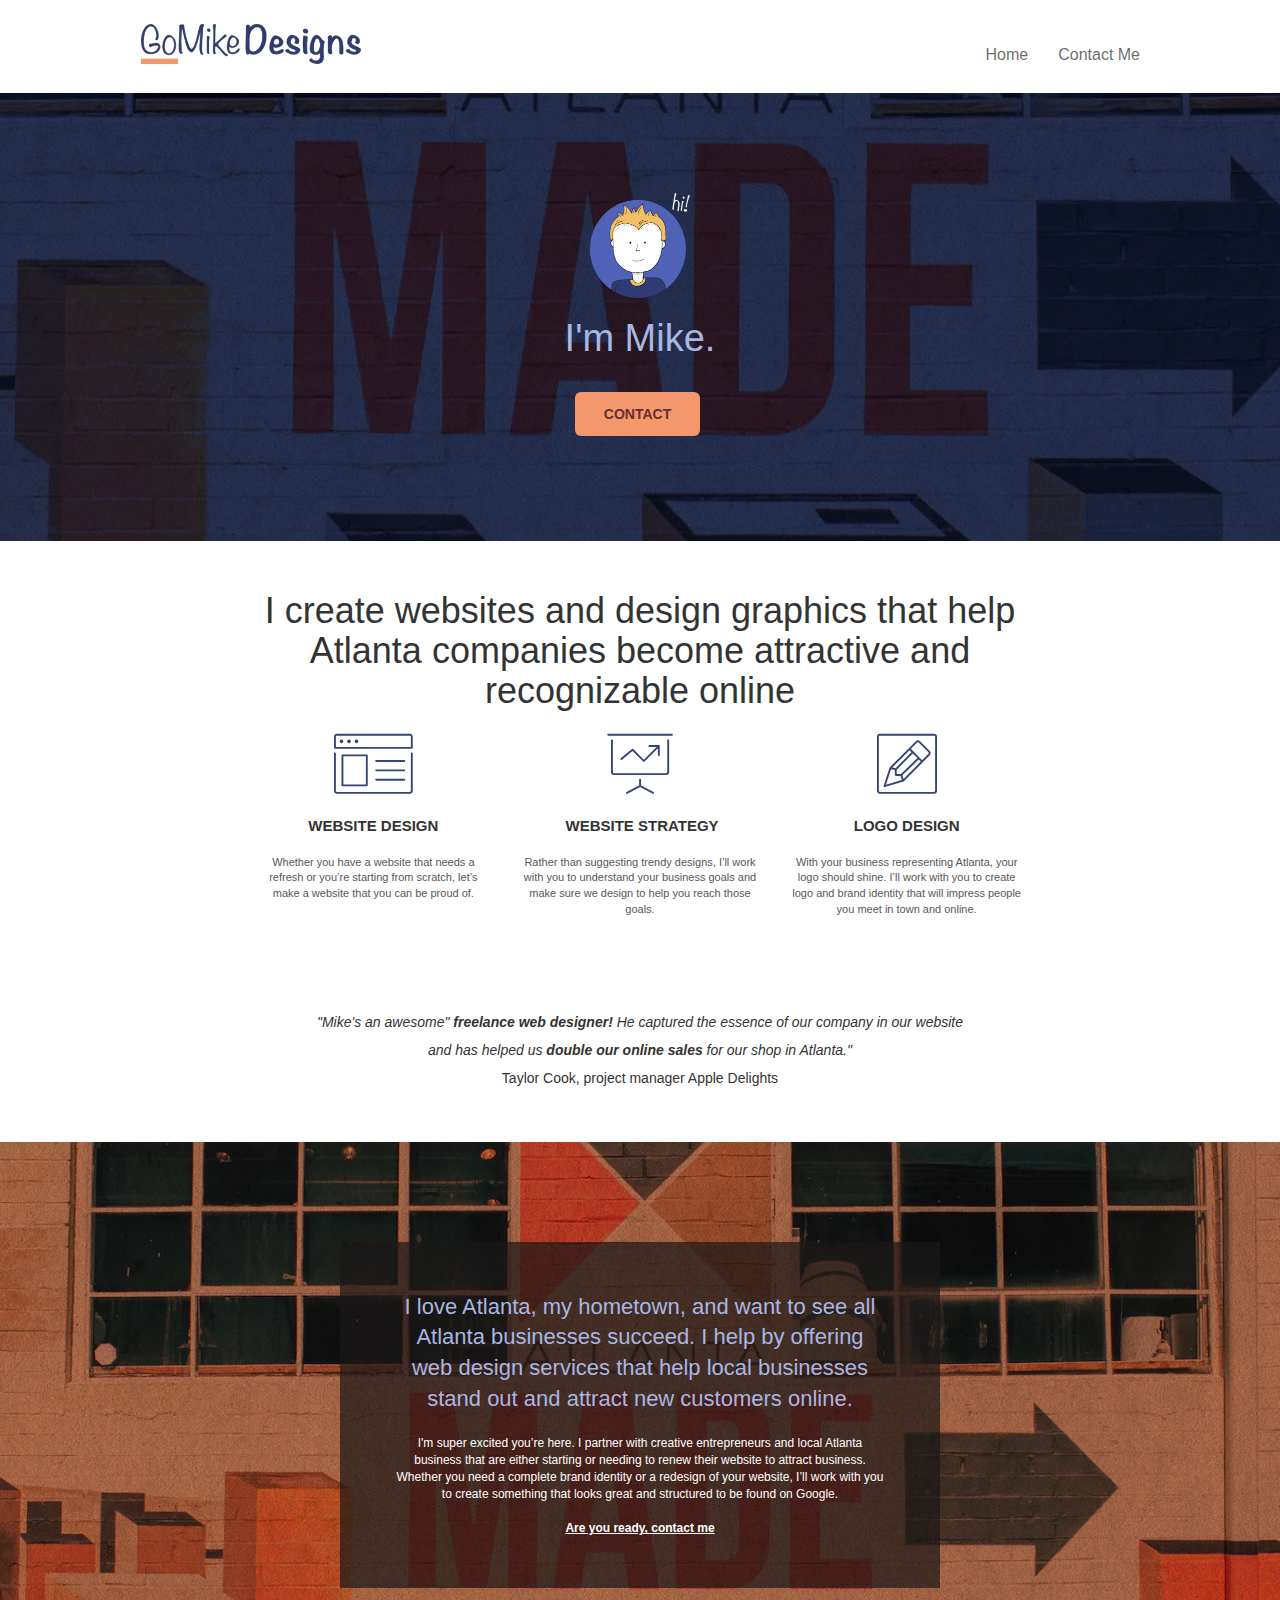
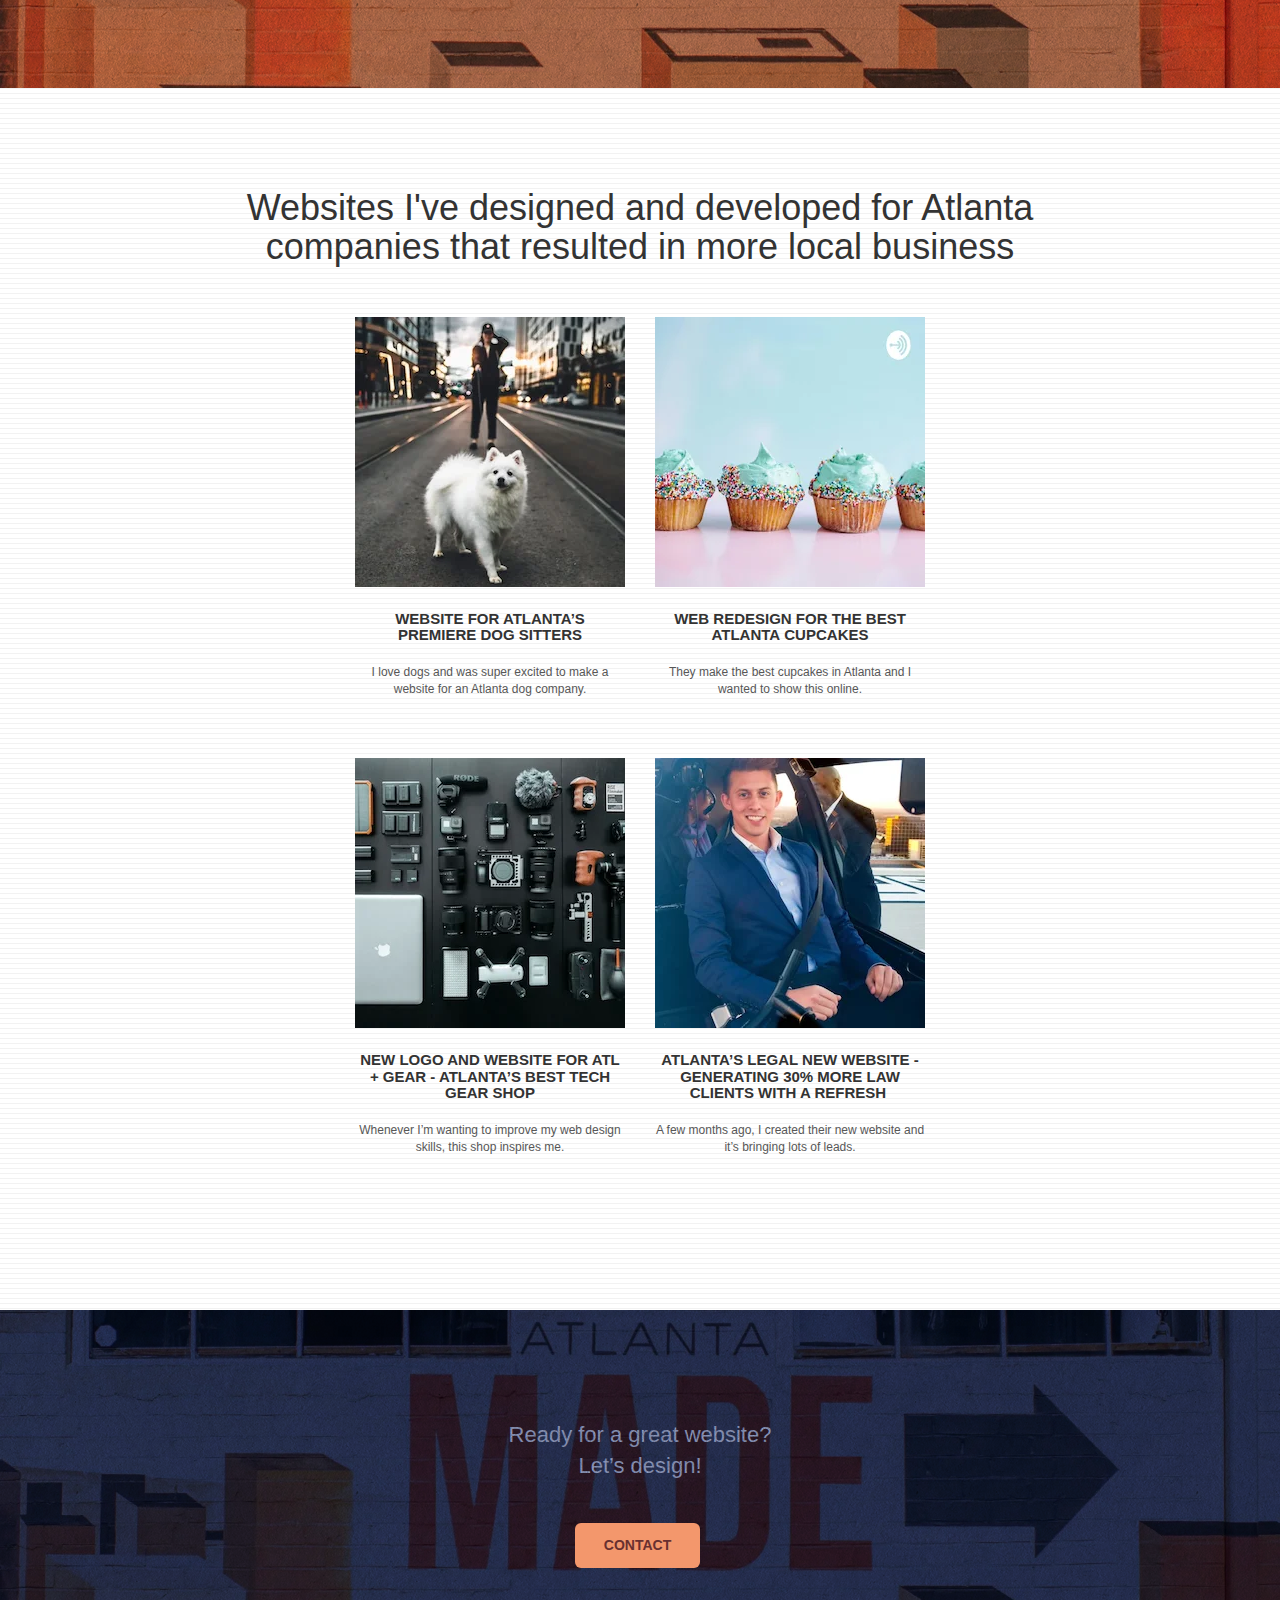
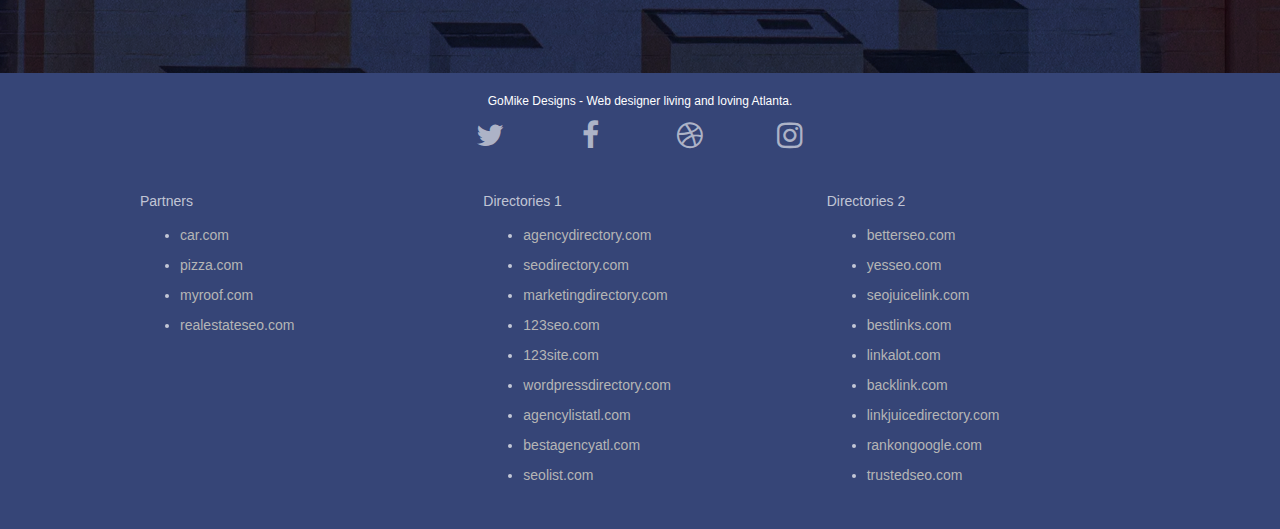
==== index.html @ 2bfaac92 "image" ====
<!doctype html>
<html lang="en">
<head>
    <meta charset="utf-8">
    <meta name="keywords" content="seo, google, website, internet, web design, design agency, design agency, design agency, design agency, design agency, design agency, logo design atlanta">
    <meta name="description" content="I'm Mike and your should hire me to build your website">
    <meta name="viewport" content="width=device-width, initial-scale=1.0, viewport-fit=cover">
    <link rel="shortcut icon" type="image/png" href="favicon.jpg">
    
	<link rel="stylesheet" type="text/css" href="./css/bootstrap.min.css">
	<link rel="preload" href="./css/font-awesome.min.css" as="style" onload="this.onload=null;this.rel='stylesheet'">
	<noscript><link rel="stylesheet" href="./css/font-awesome.min.css"></noscript>
	<link rel="stylesheet" type="text/css" href="style.min.css">
	<link rel="stylesheet" type="text/css" href="./css/et-line.css">
	<link rel="preload" href="./css/et-line.css" as="style" onload="this.onload=null;this.rel='stylesheet'">
	<noscript><link rel="stylesheet" href="./css/et-line.css"></noscript>

	<script defer src="./js/jquery-3.6.0.min.js"></script>
	<script defer src="./js/bootstrap.min.js"></script>
	<script defer src="./js/blocs.min.js"></script>
	<script defer src="./js/jquery.touchSwipe.min.js"></script>
	<script defer src="./js/gmaps.min.js"></script>
    <title>Go Mike Designs</title>    
<!-- Analytics -->
 
<!-- Analytics END -->
    
</head>
<body>
<!-- Main container -->
<div class="page-container">
    
<!-- bloc-0 -->
<div class="bloc bgc-white l-bloc " id="bloc-0">
	<div class="container bloc-sm">
		<nav class="navbar row">
			<div class="navbar-header">
				<div class="keywords" style="color:#757575;font-size:0px;">web agency atlanta, web strategy, web design, logo, website, web, internet, logo design</div>
					<a class="navbar-brand" href="index.html"><img src="img/atlanta_web_design_logo.webp" alt="logo, seo, google, website, internet, web design, design agency" width="220" height="40"/></a>
				<div class="keywords" style="color:#757575;font-size:0px;">web agency atlanta, web strategy, web design, logo, website, web, internet, logo design</div>

				<button id="nav-toggle" type="button" class="ui-navbar-toggle navbar-toggle" data-toggle="collapse" data-target=".navbar-1">
					<span class="sr-only">Toggle navigation</span><span class="icon-bar"></span><span class="icon-bar"></span><span class="icon-bar"></span>
				</button>
			</div>
			<div class="collapse navbar-collapse navbar-1 special-dropdown-nav">
				<ul class="site-navigation nav navbar-nav">
					<li>
						<a href="index.html">Home</a>
					</li>
					<li>
						<a href="contact_me.html">Contact Me</a>
					</li>
				</ul>
			</div>
		</nav>
	</div>
</div>
<!-- bloc-0 END -->

<!-- bloc-1-hero -->
<div class="bloc bgc-dark-slate-blue bg-atlanta-20made-20sign d-bloc bg-t-edge bloc-bg-texture texture-paper b-parallax" id="bloc-1-hero">
	<div class="container bloc-lg">
		<div class="row tight-width-whitespace portfolio_mike">
			<div class="col-sm-12">
				<img src="img/atlanta_web_designer_mike.webp" class="center-block" alt="atlanta web designer mike,seo, google, website, internet, web design, design agency" width="100" height="105"/>
				<h1 class="text-center hero-bloc-text tc-white ">
					I'm Mike.
				</h1>
				<div class="text-center">
					<a href="contact_me.html" class="btn btn-lg btn-clean btn-rd cta-hero btn-atomic-tangerine" id="cta-hero">Contact</a>
				</div>
			</div>
		</div>
	</div>
</div>
<!-- bloc-1-hero END -->

<!-- bloc-2-services -->
<div class="bloc bgc-white l-bloc" id="bloc-2-services">
	<div class="container bloc-md">
		<div class="row">
			<div class="col-sm-12 text-center">
				<h1 class="med-width-whitespace">
					I create websites and design graphics that help Atlanta companies become attractive and recognizable online
				</h1>
				<!--<img alt="web agency, web design, logo design, atlanta agency, mike" src="img/title.webp" class="images_size"/>
				-->
				</div>
		</div>
		<div class="row voffset-lg med-width-whitespace">
			<div class="col-sm-4">
				<div class="text-center">
					<span class="et-icon-browser sm-shadow icon-dark-slate-blue icons icon-lg"></span>
				</div>
				<h1 class="mg-md text-center service-header">
					Website Design
				</h1>
				<p class="text-center webcolor">
					Whether you have a website that needs a refresh or you&rsquo;re starting from scratch, let&rsquo;s make a website that you can be proud of.
				</p>
			</div>
			<div class="col-sm-4">
				<div class="text-center">
					<span class="et-icon-presentation sm-shadow icon-dark-slate-blue icons icon-lg"></span>
				</div>
				<h1 class="mg-md text-center service-header">
					&nbsp;Website Strategy
				</h1>
				<p class="text-center webcolor">
					Rather than suggesting trendy designs, I&rsquo;ll work with you to understand your business goals and make sure we design to help you reach those goals.<br>
				</p>
			</div>
			<div class="col-sm-4">
				<div class="text-center">
					<span class="et-icon-edit sm-shadow icon-dark-slate-blue icons icon-lg"></span>
				</div>
				<h1 class="mg-md text-center service-header">
					Logo Design
				</h1>
				<p class="text-center webcolor">
					With your business representing Atlanta, your logo should shine. I&rsquo;ll work with you to create logo and brand identity that will impress people you meet in town and online.
				</p>
			</div>
		</div>
		<div class="row voffset-lg voffset">
			<div class="col-xs-12 col-md-8 col-md-offset-2 text-center">
				<h1 class="med-width-whitespace customer_quote">
					<i> "Mike's an awesome" <b>freelance web designer! </b> 
					He captured the essence of our company in our website and has helped us 
					<b>double our online sales</b>
					for our shop in Atlanta." <br></i>
					Taylor Cook, project manager Apple Delights
				</h1>
				<!--<img alt="web agency, web design, logo design " src="img/quote.webp" class="quote_size"/>
				-->
			</div>
		</div>
	</div>
</div>
<!-- bloc-2-services END -->

<!-- bloc-3-what-i-do -->
<div class="bloc tc-white bgc-atomic-tangerine bloc-bg-texture texture-paper b-parallax bg-atlanta-20made-20sign-20orange d-bloc" id="bloc-3-what-i-do">
	<div class="container bloc-lg">
		<div class="row tight-width-whitespace black-background">
			<div class="col-sm-12">
				<h2 class="mg-md text-center tc-white">
					I love Atlanta, my hometown, and want to see all Atlanta businesses succeed. I help by offering web design services that help local businesses stand out and attract new customers online.<br>
				</h2>
				<p class="text-center white">
					I'm super excited you&rsquo;re here. I partner with creative entrepreneurs and local Atlanta business that are either starting or needing to renew their website to attract business. Whether you need a complete brand identity or a redesign of your website, I&rsquo;ll work with you to create something that looks great and structured to be found on Google.<br><br><a class="ltc-white bold-link" href="contact_me.html">Are you ready, contact me</a><br>
				</p>
			</div>
		</div>
	</div>
</div>
<!-- bloc-3-what-i-do END -->

<!-- bloc-4-portfolio -->
<div class="bloc bgc-white bg-lines-h2-bg bg-repeat l-bloc" id="bloc-4-portfolio">
	<div class="container bloc-lg">
		<div class="row">
			<div class="col-sm-12 text-center">
				<h3 class="med-width-whitespace portfolio">
					Websites I've designed and developed for Atlanta companies that resulted in more local business 
				</h3>
				<!--<img alt="web agency, web design, logo design " src="img/title2.webp" class="images_size"/>
				-->
			</div>
		</div>
		<div class="row tight-width-whitespace portfolio-row">
			<div class="col-sm-6">
				<a href="#" data-lightbox="img/11.webp" type="image/webp" data-gallery-id="gallery-1" data-caption="Website for Atlanta's Premiere dog salon" data-frame="snapshot-lb"><img src="img/11.webp" class="img-responsive portfolio-thumb images_size" alt="seo, google, website, internet, web design, design agency website for dog salon" width="270" height="270" /></a>
				<h3 class="mg-md text-center">
					Website for Atlanta&rsquo;s premiere Dog Sitters
				</h3>
				<p class="text-center webcolor">
					I love dogs and was super excited to make a website for an Atlanta dog company.
				</p>
			</div>
			<div class="col-sm-6">
				<a href="#" data-lightbox="img/2.webp" type="image/webp" data-gallery-id="gallery-1" data-caption="web redesign for the best cupcakes in Atlanta" data-frame="snapshot-lb"><img src="img/2.webp" class="img-responsive portfolio-thumb images_size" alt="seo, google, website, internet, web design, design agency website for best cupcakes in atlanta" width="270" height="270"/></a>
				<h3 class="mg-md text-center">
					Web redesign for the best Atlanta&nbsp;cupcakes
				</h3>
				<p class="text-center webcolor">
					They make the best cupcakes in Atlanta and I wanted to show this online.
				</p>
			</div>
		</div>
		<div class="row tight-width-whitespace portfolio-row">
			<div class="col-sm-6">
				<a href="#" data-lightbox="img/3.webp" type="image/webp" data-gallery-id="gallery-1" data-caption="New logo and website for Atlanta's best tech gear shop" data-frame="snapshot-lb"><img src="img/3.webp" class="img-responsive portfolio-thumb images_size" alt="3.webp" width="270" height="270" /></a>
				<h3 class="mg-md text-center">
					New logo and website for Atl + Gear - Atlanta&rsquo;s best tech gear shop
				</h3>
				<p class="text-center webcolor">
					Whenever I&rsquo;m wanting to improve my web design skills, this shop inspires me.
				</p>
			</div>
			<div class="col-sm-6">
				<a href="#" data-lightbox="img/4.webp" type="image/webp" data-gallery-id="gallery-1" data-caption="Atlanta's legal website generates 30% more clients after web redesign" data-frame="snapshot-lb"><img src="img/4.webp" class="img-responsive portfolio-thumb images_size" alt="seo, google, website, internet, web design, Atlanta's legal website generates 30% more clients after web redesign" width="270" height="270" /></a>
				<h3 class="mg-md text-center">
					Atlanta&rsquo;s legal new website - Generating 30% more law clients with a refresh&nbsp;
				</h3>
				<p class="text-center webcolor">
					A few months ago, I created their new website and it&rsquo;s bringing lots of leads.
				</p>
			</div>
		</div>
	</div>
</div>
<!-- bloc-4-portfolio END -->

<!-- bloc-5-cta -->
<div class="bloc bgc-dark-slate-blue bg-atlanta-20made-20sign d-bloc bloc-bg-texture texture-paper" id="bloc-5-cta">
	<div class="container bloc-lg">
		<div class="row">
			<h2 class="mg-md text-center tc-white">
				Ready for a great website? <br>Let&rsquo;s design!
			</h2>
			<div class="col-sm-12 text-center">
				<a href="contact_me.html" class="btn btn-atomic-tangerine btn-clean btn-rd btn-lg cta-hero">Contact</a>
			</div>
		</div>
	</div>
</div>
<!-- bloc-5-cta END -->

<!-- Footer - bloc-8 -->
<div class="bloc bgc-dark-slate-blue d-bloc" id="bloc-8">
	<div class="container bloc-sm">
		<div class="row">
			<div class="col-sm-12">
				<p class="text-center white">
					GoMike Designs - Web designer living and loving Atlanta.<br>
				</p>
				<div class="row row-no-gutters social">
					<div class="col-sm-3">
						<div class="text-center">
							<a class="social" href="index.html" aria-label="Twitter"><span class="fa fa-twitter icon-md"></span></a>
						</div>
					</div>
					<div class="col-sm-3">
						<div class="text-center">
							<a class="social" href="index.html" aria-label="Facebook"><span class="fa fa-facebook icon-md"></span></a>
						</div>
					</div>
					<div class="col-sm-3">
						<div class="text-center">
							<a class="social" href="index.html" aria-label="Dribbble"><span class="fa fa-dribbble icon-md"></span></a>
						</div>
					</div>
					<div class="col-sm-3">
						<div class="text-center">
							<a class="social" href="index.html" aria-label="Instagram"><span class="fa fa-instagram icon-md"></span></a>
						</div>
					</div>

					<div class="keywords" style="color:#364577;">web agency atlanta, web strategy, web design, logo, website, web, internet, logo design</div>

				</div>
					<div class="row">
					<div class="col-sm-4">
						Partners
							<ul>
								<li><a href="car.com">car.com</a></li>
								<li><a href="pizza.com">pizza.com</a></li>
								<li><a href="myroof.com">myroof.com</a></li>
								<li><a href="realestateseo.com">realestateseo.com</a></li>
							</ul>		
					</div>
					<div class="col-sm-4">
						Directories 1
						<ul>
							<li><a href="agencydirectory.com">agencydirectory.com</a></li>
							<li><a href="seodirectory.com">seodirectory.com</a></li>
							<li><a href="marketingdirectory.com">marketingdirectory.com</a></li>
							<li><a href="123seo.com">123seo.com</a></li>
							<li><a href="123site.com">123site.com</a></li>
							<li><a href="wordpressdirectory.com">wordpressdirectory.com</a></li>
							<li><a href="agencylistatl.com">agencylistatl.com</a></li>
							<li><a href="bestagencyatl.com">bestagencyatl.com</a></li>
							<li><a href="seolist.com">seolist.com</a></li>
						</ul>
					</div>
					<div class="col-sm-4">
						Directories 2
						<ul>
							<li><a href="betterseo.com">betterseo.com</a></li>
							<li><a href="yesseo.com">yesseo.com</a></li>
							<li><a href="seojuicelink.com">seojuicelink.com</a></li>
							<li><a href="bestlinks.com">bestlinks.com</a></li>
							<li><a href="linkalot.com">linkalot.com</a></li>
							<li><a href="backlink.com">backlink.com</a></li>
							<li><a href="linkjuicedirectory.com">linkjuicedirectory.com</a></li>
							<li><a href="rankongoogle.com">rankongoogle.com</a></li>
							<li><a href="trustedseo.com">trustedseo.com</a></li>
						</ul>
					</div>
				</div>
			</div>
		</div>
	</div>
</div>
<!-- Footer - bloc-8 END -->

</div>
<!-- Main container END -->
    

</body>
</html>
---- style.min.css ----
body{margin:0;padding:0;background:#fff;overflow-x:hidden;-webkit-font-smoothing:antialiased;-moz-osx-font-smoothing:grayscale}a,button{transition:all .3s ease-in-out;outline:0!important}a:hover{text-decoration:none;cursor:pointer}.bloc{width:100%;clear:both;background:50% 50% no-repeat;padding:0 50px;-webkit-background-size:cover;-moz-background-size:cover;-o-background-size:cover;background-size:cover;position:relative}.bloc .container{padding-left:0;padding-right:0}.bloc-lg{padding:100px 50px}.bloc-md{padding:50px}.bloc-sm{padding:20px 50px}.bg-b-edge,.bg-bl-edge,.bg-br-edge,.bg-center,.bg-l-edge,.bg-r-edge,.bg-repeat,.bg-t-edge,.bg-tl-edge,.bg-tr-edge{-webkit-background-size:auto!important;-moz-background-size:auto!important;-o-background-size:auto!important;background-size:auto!important}.bg-repeat{background:repeat}.bloc-bg-texture::before{content:"";background-size:2px 2px;position:absolute;top:0;bottom:0;left:0;right:0}.texture-paper::before{background:url(img/texture-paper.webp);background-size:280px 280px}.d-bloc{color:rgba(255,255,255,.7)}.d-bloc button:hover{color:rgba(255,255,255,.9)}.d-bloc .icon-round,.d-bloc .icon-rounded,.d-bloc .icon-semi-rounded-a,.d-bloc .icon-semi-rounded-b,.d-bloc .icon-square{border-color:rgba(255,255,255,.9)}.d-bloc .divider-h span{border-color:rgba(255,255,255,.2)}.d-bloc .a-btn,.d-bloc .navbar a,.d-bloc .navbar-brand,.d-bloc a .icon-lg,.d-bloc a .icon-md,.d-bloc a .icon-sm,.d-bloc a .icon-xl,.d-bloc h1 a,.d-bloc h2 a,.d-bloc h3 a,.d-bloc h4 a,.d-bloc h5 a,.d-bloc h6 a,.d-bloc p a{color:rgba(255,255,255,.6)}.d-bloc .a-btn:hover,.d-bloc .navbar a:hover,.d-bloc .navbar-brand:hover,.d-bloc a:hover .icon-lg,.d-bloc a:hover .icon-md,.d-bloc a:hover .icon-sm,.d-bloc a:hover .icon-xl,.d-bloc h1 a:hover,.d-bloc h2 a:hover,.d-bloc h3 a:hover,.d-bloc h4 a:hover,.d-bloc h5 a:hover,.d-bloc h6 a:hover,.d-bloc p a:hover{color:rgba(255,255,255,1)}.d-bloc .navbar-toggle .icon-bar{background:rgba(255,255,255,1)}.d-bloc .btn-wire,.d-bloc .btn-wire:hover{color:rgba(255,255,255,1);border-color:rgba(255,255,255,1)}.d-bloc .panel{color:rgba(0,0,0,.5)}.d-bloc .panel button:hover{color:rgba(0,0,0,.7)}.d-bloc .panel icon{border-color:rgba(0,0,0,.7)}.d-bloc .panel .divider-h span{border-color:rgba(0,0,0,.1)}.d-bloc .panel .a-btn{color:rgba(0,0,0,.6)}.d-bloc .panel .a-btn:hover{color:rgba(0,0,0,1)}.d-bloc .panel .btn-wire,.d-bloc .panel .btn-wire:hover{color:rgba(0,0,0,.7);border-color:rgba(0,0,0,.3)}.d-bloc .panel,.l-bloc{color:rgba(0,0,0,.5)}.d-bloc .panel button:hover,.l-bloc button:hover{color:rgba(0,0,0,.7)}.l-bloc .icon-round,.l-bloc .icon-rounded,.l-bloc .icon-semi-rounded-a,.l-bloc .icon-semi-rounded-b,.l-bloc .icon-square{border-color:rgba(0,0,0,.7)}.d-bloc .panel .divider-h span,.l-bloc .divider-h span{border-color:rgba(0,0,0,.1)}.d-bloc .panel .a-btn,.l-bloc .a-btn,.l-bloc .navbar a,.l-bloc .navbar-brand,.l-bloc a .icon-lg,.l-bloc a .icon-md,.l-bloc a .icon-sm,.l-bloc a .icon-xl,.l-bloc h1 a,.l-bloc h2 a,.l-bloc h3 a,.l-bloc h4 a,.l-bloc h5 a,.l-bloc h6 a,.l-bloc p a{color:rgba(0,0,0,.6)}.d-bloc .panel .a-btn:hover,.l-bloc .a-btn:hover,.l-bloc .navbar a:hover,.l-bloc .navbar-brand:hover,.l-bloc a:hover .icon-lg,.l-bloc a:hover .icon-md,.l-bloc a:hover .icon-sm,.l-bloc a:hover .icon-xl,.l-bloc h1 a:hover,.l-bloc h2 a:hover,.l-bloc h3 a:hover,.l-bloc h4 a:hover,.l-bloc h5 a:hover,.l-bloc h6 a:hover,.l-bloc p a:hover{color:rgba(0,0,0,1)}.l-bloc .navbar-toggle .icon-bar{color:rgba(0,0,0,.6)}.d-bloc .panel .btn-wire,.d-bloc .panel .btn-wire:hover,.l-bloc .btn-wire,.l-bloc .btn-wire:hover{color:rgba(0,0,0,.7);border-color:rgba(0,0,0,.3)}.voffset{margin-top:30px}.voffset-lg{margin-top:80px}.row-no-gutters{margin-right:0;margin-left:0}.row.row-no-gutters>[class*=" col-"],.row.row-no-gutters>[class^=col-]{padding-right:0;padding-left:0}#bloc-2-services p{font-size:11px}.navbar{margin-bottom:0;z-index:1}.navbar-brand{height:auto;padding:3px 15px;font-size:25px;font-weight:400;font-weight:600;line-height:44px}.navbar .nav{padding-top:2px;margin-right:-16px;float:right;z-index:1}.nav>li{float:left;margin-top:4px;font-size:16px}.navbar-nav .open .dropdown-menu>li>a{text-align:inherit}.nav>li a:focus,.nav>li a:hover{background:0 0}.navbar-toggle{margin:10px 10px 0 0;border:0}.navbar-toggle:hover{background:0 0!important}.navbar-toggle .icon-bar{background-color:rgba(0,0,0,.5);width:26px}.mg-md{margin-top:10px;margin-bottom:20px}.btn{margin:0 5px 5px 0}button{outline:0!important}.icon-md{font-size:30px!important}.icon-lg{font-size:60px!important}.form-control{border-color:rgba(0,0,0,.1);box-shadow:none}.scrollToTop{width:40px;height:40px;position:fixed;bottom:20px;right:20px;opacity:0;z-index:500;transition:all .3s ease-in-out}.scrollToTop span{margin-top:6px}.showScrollTop{font-size:14px;opacity:1}li{height:30px}.btn,a,h1,h2,h3,h4,h5,h6,label,p{font-family:helvetica;font-weight:400;color:#b5b5b5}.quote_size{width:86%;height:auto}.mike_size{width:fit-content;height:auto}.logo_size{width:50%;height:50%}.images_size{width:100%;height:auto}.webcolor{color:#575757}.container{max-width:1000px}.hero-bloc-text{font-size:38px}.hero-bloc-text-sub{font-size:36px}p{font-size:12px}.tight-width-whitespace{max-width:600px;margin:auto auto auto auto}.h1{font-size:20px;font-family:"Open Sans"}.cta-hero{margin-top:22px;color:#fff!important;text-transform:uppercase;padding:12px 28px 12px 28px;font-size:1em;font-weight:700}.social{max-width:400px;margin:auto auto auto auto}h2{font-size:22px;line-height:1.4em}h3{font-size:15px;text-transform:uppercase;font-weight:700;color:#333!important}.med-width-whitespace{max-width:800px;margin:auto auto auto auto;box-shadow:0 0 0 #000}.portfolio{text-transform:initial;font-weight:400;line-height:1.1;font-size:36px!important}.portfolio_mike{text-transform:initial;font-weight:400;line-height:1.1;font-size:14px!important}.customer_quote{font-weight:100;line-height:2;font-size:14px!important}h1{color:#333!important}.icons{margin-bottom:14px;margin-top:24px}.white{color:#fff!important}.portfolio-thumb{margin-bottom:24px}.portfolio-row{margin-bottom:44px;margin-top:50px}.black-background{background-color:rgba(35,31,32,.7);padding:40px 40px 40px 40px}.bold-link{font-weight:900;text-decoration:underline!important}.service-header{font-size:15px;font-weight:700;text-transform:uppercase}.bgc-white{background-color:#fff}.bgc-dark-slate-blue{background-color:#364577}.bgc-atomic-tangerine{background-color:#f3976c}.tc-white{color:#a9b6e1!important}.btn-atomic-tangerine{background:#f3976c;color:#683030!important}.btn-atomic-tangerine:hover{background:#c27956!important;color:#331f1f!important}.ltc-white{color:#fff!important}.ltc-white:hover{color:#ccc!important}.ltc-atomic-tangerine{color:#976a55!important}.ltc-atomic-tangerine:hover{color:#48220f!important}.icon-dark-slate-blue{color:#364577!important;border-color:#364577!important}.bg-dots-bg{background-image:url(img/dots-bg.webp)}.bg-lines-h2-bg{background-image:url(img/lines-h2-bg.webp)}.bg-atlanta-20made-20sign{background-image:url(img/atlanta_made_sign.webp)}.bg-atlanta-20made-20sign-20orange{background-image:url(img/atlanta%20made%20sign%20orange.webp)}@media (max-width:1024px){.bloc{padding-left:20px;padding-right:20px}.bloc-tile-2.full-width-bloc .container,.bloc-tile-3.full-width-bloc .container,.bloc-tile-4.full-width-bloc .container,.bloc.full-width-bloc{padding-left:0;padding-right:0}}@media (max-width:991px){.container{width:100%}.b-parallax{background-attachment:scroll}#hero-bloc,.page-container{overflow-x:hidden;position:relative}.bloc-group,.bloc-group .bloc{display:block;width:100%}.bloc-fill-screen .fill-bloc-bottom-edge,.bloc-fill-screen .fill-bloc-top-edge{padding:0 20px}}@media (max-width:767px){.mike_size{width:60%;height:60%}.page-container{overflow-x:hidden;position:relative}#disqus_thread,h1,h2,h3,h4,h5,h6,p{padding-left:10px!important;padding-right:10px!important}.b-parallax{background-attachment:scroll}.navbar .nav{padding-top:0;border-top:1px solid rgba(0,0,0,.2);float:none!important}.navbar.row{margin-left:0;margin-right:0}.nav>li{margin-top:0;border-bottom:1px solid rgba(0,0,0,.1);background:rgba(0,0,0,.05);text-align:left;padding-left:15px;width:100%}.nav>li:hover{background:rgba(0,0,0,.08)}.dropdown .dropdown a .caret{float:none;margin:5px 0 0 10px!important;border:4px solid #000;border-bottom-color:transparent;border-right-color:transparent;border-left-color:transparent}#hero-bloc .navbar .nav{background:rgba(0,0,0,.8)}#hero-bloc .navbar .nav a{color:rgba(255,255,255,.6)}.hero-nav{left:-1px;right:-1px}.navbar-collapse{padding:0;overflow-x:hidden;-webkit-box-shadow:none;box-shadow:none}.navbar-brand img{max-height:40px;width:auto}.bloc{padding-left:0;padding-right:0}.bloc-lg,.bloc-xl,.bloc-xxl{padding:40px 0}.bloc-md,.bloc-sm{padding-left:0;padding-right:0}.bloc-fill-screen .fill-bloc-bottom-edge,.bloc-fill-screen .fill-bloc-top-edge,.bloc-tile-2 .container,.bloc-tile-3 .container,.bloc-tile-4 .container{padding-left:0;padding-right:0}.a-block{padding:0 10px}.voffset{margin-top:5px}.voffset-lg{margin-top:30px}form{padding:5px}.blocsapp-device-iphone5{background-size:216px 425px;padding-top:60px;width:216px;height:425px}.blocsapp-device-iphone5 img{width:180px;height:320px}}@media (max-width:400px){.mike_size{width:30%;height:30%}.bloc{padding-left:0;padding-right:0}}@media (max-width:767px){.bloc-mob-center-text{text-align:center}}a[data-lightbox]{position:relative;display:block;text-align:center}a[data-lightbox]:hover::before{content:"+";font-family:HelveticaNeue-Light,"Helvetica Neue Light","Helvetica Neue",Helvetica,Arial;font-size:32px;width:50px;height:50px;margin-left:-25px;border-radius:50%;background:rgba(0,0,0,.6);color:#fff;font-weight:100;z-index:1;position:absolute;top:50%;transform:translateY(-50%);-webkit-transform:translateY(-50%)}a[data-lightbox]:hover img{opacity:.6;-webkit-animation-fill-mode:none;animation-fill-mode:none}#lightbox-modal{display:flex;align-items:center}#lightbox-modal .modal-dialog{width:90%;max-width:900px;margin:0 auto 0}#lightbox-modal .modal-dialog img{max-height:90vh;margin:0 auto}.lightbox-caption{padding:20px;color:#fff;background:rgba(0,0,0,.5);position:absolute;left:15px;right:15px;bottom:5px}.close-lightbox{color:#fff;font-size:30px;position:absolute;top:20px;right:20px;z-index:20;background:rgba(0,0,0,.5);border:none;line-height:30px;padding:0 9px 5px;opacity:.3}.close-lightbox:hover,.next-lightbox:hover,.prev-lightbox:hover{opacity:1;color:#fff}.next-lightbox,.prev-lightbox{font-size:20px;color:rgba(255,255,255,.9);background:rgba(0,0,0,.5);transition:all .2s ease-in-out;position:absolute;top:45%;z-index:1;opacity:.4}.next-lightbox{padding:6px 8px 1px 13px;right:25px}.prev-lightbox{padding:6px 13px 1px 10px;left:25px}.snapshot-lb .modal-body{padding-bottom:45px}.snapshot-lb .lightbox-caption{padding:0;color:rgba(0,0,0,.5);background:0 0}.close-lightbox{display:inline-block}
---- css/et-line.css ----
@font-face {
    font-family: et-line;
    src: url(../fonts/et-line.eot);
    src: url(../fonts/et-line.eot?#iefix) format('embedded-opentype'), url(../fonts/et-line.woff) format('woff'), url(../fonts/et-line.ttf) format('truetype'), url(../fonts/et-line.svg#et-line) format('svg');
    font-weight: 400;
    font-display: swap;
    font-style: normal
    
}

.et-icon-adjustments,
.et-icon-alarmclock,
.et-icon-anchor,
.et-icon-aperture,
.et-icon-attachment,
.et-icon-bargraph,
.et-icon-basket,
.et-icon-beaker,
.et-icon-bike,
.et-icon-book-open,
.et-icon-briefcase,
.et-icon-browser,
.et-icon-calendar,
.et-icon-camera,
.et-icon-caution,
.et-icon-chat,
.et-icon-circle-compass,
.et-icon-clipboard,
.et-icon-clock,
.et-icon-cloud,
.et-icon-compass,
.et-icon-desktop,
.et-icon-dial,
.et-icon-document,
.et-icon-documents,
.et-icon-download,
.et-icon-dribbble,
.et-icon-edit,
.et-icon-envelope,
.et-icon-expand,
.et-icon-facebook,
.et-icon-flag,
.et-icon-focus,
.et-icon-gears,
.et-icon-genius,
.et-icon-gift,
.et-icon-global,
.et-icon-globe,
.et-icon-googleplus,
.et-icon-grid,
.et-icon-happy,
.et-icon-hazardous,
.et-icon-heart,
.et-icon-hotairballoon,
.et-icon-hourglass,
.et-icon-key,
.et-icon-laptop,
.et-icon-layers,
.et-icon-lifesaver,
.et-icon-lightbulb,
.et-icon-linegraph,
.et-icon-linkedin,
.et-icon-lock,
.et-icon-magnifying-glass,
.et-icon-map,
.et-icon-map-pin,
.et-icon-megaphone,
.et-icon-mic,
.et-icon-mobile,
.et-icon-newspaper,
.et-icon-notebook,
.et-icon-paintbrush,
.et-icon-paperclip,
.et-icon-pencil,
.et-icon-phone,
.et-icon-picture,
.et-icon-pictures,
.et-icon-piechart,
.et-icon-presentation,
.et-icon-pricetags,
.et-icon-printer,
.et-icon-profile-female,
.et-icon-profile-male,
.et-icon-puzzle,
.et-icon-quote,
.et-icon-recycle,
.et-icon-refresh,
.et-icon-ribbon,
.et-icon-rss,
.et-icon-sad,
.et-icon-scissors,
.et-icon-scope,
.et-icon-search,
.et-icon-shield,
.et-icon-speedometer,
.et-icon-strategy,
.et-icon-streetsign,
.et-icon-tablet,
.et-icon-target,
.et-icon-telescope,
.et-icon-toolbox,
.et-icon-tools,
.et-icon-tools-2,
.et-icon-trophy,
.et-icon-tumblr,
.et-icon-twitter,
.et-icon-upload,
.et-icon-video,
.et-icon-wallet,
.et-icon-wine {
    font-family: et-line;
    font-style: normal;
    font-weight: 400;
    font-variant: normal;
    text-transform: none;
    line-height: 1;
    -webkit-font-smoothing: antialiased;
    -moz-osx-font-smoothing: grayscale;
    display: inline-block
}

.et-icon-mobile:before {
    content: "\e000"
}

.et-icon-laptop:before {
    content: "\e001"
}

.et-icon-desktop:before {
    content: "\e002"
}

.et-icon-tablet:before {
    content: "\e003"
}

.et-icon-phone:before {
    content: "\e004"
}

.et-icon-document:before {
    content: "\e005"
}

.et-icon-documents:before {
    content: "\e006"
}

.et-icon-search:before {
    content: "\e007"
}

.et-icon-clipboard:before {
    content: "\e008"
}

.et-icon-newspaper:before {
    content: "\e009"
}

.et-icon-notebook:before {
    content: "\e00a"
}

.et-icon-book-open:before {
    content: "\e00b"
}

.et-icon-browser:before {
    content: "\e00c"
}

.et-icon-calendar:before {
    content: "\e00d"
}

.et-icon-presentation:before {
    content: "\e00e"
}

.et-icon-picture:before {
    content: "\e00f"
}

.et-icon-pictures:before {
    content: "\e010"
}

.et-icon-video:before {
    content: "\e011"
}

.et-icon-camera:before {
    content: "\e012"
}

.et-icon-printer:before {
    content: "\e013"
}

.et-icon-toolbox:before {
    content: "\e014"
}

.et-icon-briefcase:before {
    content: "\e015"
}

.et-icon-wallet:before {
    content: "\e016"
}

.et-icon-gift:before {
    content: "\e017"
}

.et-icon-bargraph:before {
    content: "\e018"
}

.et-icon-grid:before {
    content: "\e019"
}

.et-icon-expand:before {
    content: "\e01a"
}

.et-icon-focus:before {
    content: "\e01b"
}

.et-icon-edit:before {
    content: "\e01c"
}

.et-icon-adjustments:before {
    content: "\e01d"
}

.et-icon-ribbon:before {
    content: "\e01e"
}

.et-icon-hourglass:before {
    content: "\e01f"
}

.et-icon-lock:before {
    content: "\e020"
}

.et-icon-megaphone:before {
    content: "\e021"
}

.et-icon-shield:before {
    content: "\e022"
}

.et-icon-trophy:before {
    content: "\e023"
}

.et-icon-flag:before {
    content: "\e024"
}

.et-icon-map:before {
    content: "\e025"
}

.et-icon-puzzle:before {
    content: "\e026"
}

.et-icon-basket:before {
    content: "\e027"
}

.et-icon-envelope:before {
    content: "\e028"
}

.et-icon-streetsign:before {
    content: "\e029"
}

.et-icon-telescope:before {
    content: "\e02a"
}

.et-icon-gears:before {
    content: "\e02b"
}

.et-icon-key:before {
    content: "\e02c"
}

.et-icon-paperclip:before {
    content: "\e02d"
}

.et-icon-attachment:before {
    content: "\e02e"
}

.et-icon-pricetags:before {
    content: "\e02f"
}

.et-icon-lightbulb:before {
    content: "\e030"
}

.et-icon-layers:before {
    content: "\e031"
}

.et-icon-pencil:before {
    content: "\e032"
}

.et-icon-tools:before {
    content: "\e033"
}

.et-icon-tools-2:before {
    content: "\e034"
}

.et-icon-scissors:before {
    content: "\e035"
}

.et-icon-paintbrush:before {
    content: "\e036"
}

.et-icon-magnifying-glass:before {
    content: "\e037"
}

.et-icon-circle-compass:before {
    content: "\e038"
}

.et-icon-linegraph:before {
    content: "\e039"
}

.et-icon-mic:before {
    content: "\e03a"
}

.et-icon-strategy:before {
    content: "\e03b"
}

.et-icon-beaker:before {
    content: "\e03c"
}

.et-icon-caution:before {
    content: "\e03d"
}

.et-icon-recycle:before {
    content: "\e03e"
}

.et-icon-anchor:before {
    content: "\e03f"
}

.et-icon-profile-male:before {
    content: "\e040"
}

.et-icon-profile-female:before {
    content: "\e041"
}

.et-icon-bike:before {
    content: "\e042"
}

.et-icon-wine:before {
    content: "\e043"
}

.et-icon-hotairballoon:before {
    content: "\e044"
}

.et-icon-globe:before {
    content: "\e045"
}

.et-icon-genius:before {
    content: "\e046"
}

.et-icon-map-pin:before {
    content: "\e047"
}

.et-icon-dial:before {
    content: "\e048"
}

.et-icon-chat:before {
    content: "\e049"
}

.et-icon-heart:before {
    content: "\e04a"
}

.et-icon-cloud:before {
    content: "\e04b"
}

.et-icon-upload:before {
    content: "\e04c"
}

.et-icon-download:before {
    content: "\e04d"
}

.et-icon-target:before {
    content: "\e04e"
}

.et-icon-hazardous:before {
    content: "\e04f"
}

.et-icon-piechart:before {
    content: "\e050"
}

.et-icon-speedometer:before {
    content: "\e051"
}

.et-icon-global:before {
    content: "\e052"
}

.et-icon-compass:before {
    content: "\e053"
}

.et-icon-lifesaver:before {
    content: "\e054"
}

.et-icon-clock:before {
    content: "\e055"
}

.et-icon-aperture:before {
    content: "\e056"
}

.et-icon-quote:before {
    content: "\e057"
}

.et-icon-scope:before {
    content: "\e058"
}

.et-icon-alarmclock:before {
    content: "\e059"
}

.et-icon-refresh:before {
    content: "\e05a"
}

.et-icon-happy:before {
    content: "\e05b"
}

.et-icon-sad:before {
    content: "\e05c"
}

.et-icon-facebook:before {
    content: "\e05d"
}

.et-icon-twitter:before {
    content: "\e05e"
}

.et-icon-googleplus:before {
    content: "\e05f"
}

.et-icon-rss:before {
    content: "\e060"
}

.et-icon-tumblr:before {
    content: "\e061"
}

.et-icon-linkedin:before {
    content: "\e062"
}

.et-icon-dribbble:before {
    content: "\e063"
}
---- css/et-line.css ----
@font-face {
    font-family: et-line;
    src: url(../fonts/et-line.eot);
    src: url(../fonts/et-line.eot?#iefix) format('embedded-opentype'), url(../fonts/et-line.woff) format('woff'), url(../fonts/et-line.ttf) format('truetype'), url(../fonts/et-line.svg#et-line) format('svg');
    font-weight: 400;
    font-display: swap;
    font-style: normal
    
}

.et-icon-adjustments,
.et-icon-alarmclock,
.et-icon-anchor,
.et-icon-aperture,
.et-icon-attachment,
.et-icon-bargraph,
.et-icon-basket,
.et-icon-beaker,
.et-icon-bike,
.et-icon-book-open,
.et-icon-briefcase,
.et-icon-browser,
.et-icon-calendar,
.et-icon-camera,
.et-icon-caution,
.et-icon-chat,
.et-icon-circle-compass,
.et-icon-clipboard,
.et-icon-clock,
.et-icon-cloud,
.et-icon-compass,
.et-icon-desktop,
.et-icon-dial,
.et-icon-document,
.et-icon-documents,
.et-icon-download,
.et-icon-dribbble,
.et-icon-edit,
.et-icon-envelope,
.et-icon-expand,
.et-icon-facebook,
.et-icon-flag,
.et-icon-focus,
.et-icon-gears,
.et-icon-genius,
.et-icon-gift,
.et-icon-global,
.et-icon-globe,
.et-icon-googleplus,
.et-icon-grid,
.et-icon-happy,
.et-icon-hazardous,
.et-icon-heart,
.et-icon-hotairballoon,
.et-icon-hourglass,
.et-icon-key,
.et-icon-laptop,
.et-icon-layers,
.et-icon-lifesaver,
.et-icon-lightbulb,
.et-icon-linegraph,
.et-icon-linkedin,
.et-icon-lock,
.et-icon-magnifying-glass,
.et-icon-map,
.et-icon-map-pin,
.et-icon-megaphone,
.et-icon-mic,
.et-icon-mobile,
.et-icon-newspaper,
.et-icon-notebook,
.et-icon-paintbrush,
.et-icon-paperclip,
.et-icon-pencil,
.et-icon-phone,
.et-icon-picture,
.et-icon-pictures,
.et-icon-piechart,
.et-icon-presentation,
.et-icon-pricetags,
.et-icon-printer,
.et-icon-profile-female,
.et-icon-profile-male,
.et-icon-puzzle,
.et-icon-quote,
.et-icon-recycle,
.et-icon-refresh,
.et-icon-ribbon,
.et-icon-rss,
.et-icon-sad,
.et-icon-scissors,
.et-icon-scope,
.et-icon-search,
.et-icon-shield,
.et-icon-speedometer,
.et-icon-strategy,
.et-icon-streetsign,
.et-icon-tablet,
.et-icon-target,
.et-icon-telescope,
.et-icon-toolbox,
.et-icon-tools,
.et-icon-tools-2,
.et-icon-trophy,
.et-icon-tumblr,
.et-icon-twitter,
.et-icon-upload,
.et-icon-video,
.et-icon-wallet,
.et-icon-wine {
    font-family: et-line;
    font-style: normal;
    font-weight: 400;
    font-variant: normal;
    text-transform: none;
    line-height: 1;
    -webkit-font-smoothing: antialiased;
    -moz-osx-font-smoothing: grayscale;
    display: inline-block
}

.et-icon-mobile:before {
    content: "\e000"
}

.et-icon-laptop:before {
    content: "\e001"
}

.et-icon-desktop:before {
    content: "\e002"
}

.et-icon-tablet:before {
    content: "\e003"
}

.et-icon-phone:before {
    content: "\e004"
}

.et-icon-document:before {
    content: "\e005"
}

.et-icon-documents:before {
    content: "\e006"
}

.et-icon-search:before {
    content: "\e007"
}

.et-icon-clipboard:before {
    content: "\e008"
}

.et-icon-newspaper:before {
    content: "\e009"
}

.et-icon-notebook:before {
    content: "\e00a"
}

.et-icon-book-open:before {
    content: "\e00b"
}

.et-icon-browser:before {
    content: "\e00c"
}

.et-icon-calendar:before {
    content: "\e00d"
}

.et-icon-presentation:before {
    content: "\e00e"
}

.et-icon-picture:before {
    content: "\e00f"
}

.et-icon-pictures:before {
    content: "\e010"
}

.et-icon-video:before {
    content: "\e011"
}

.et-icon-camera:before {
    content: "\e012"
}

.et-icon-printer:before {
    content: "\e013"
}

.et-icon-toolbox:before {
    content: "\e014"
}

.et-icon-briefcase:before {
    content: "\e015"
}

.et-icon-wallet:before {
    content: "\e016"
}

.et-icon-gift:before {
    content: "\e017"
}

.et-icon-bargraph:before {
    content: "\e018"
}

.et-icon-grid:before {
    content: "\e019"
}

.et-icon-expand:before {
    content: "\e01a"
}

.et-icon-focus:before {
    content: "\e01b"
}

.et-icon-edit:before {
    content: "\e01c"
}

.et-icon-adjustments:before {
    content: "\e01d"
}

.et-icon-ribbon:before {
    content: "\e01e"
}

.et-icon-hourglass:before {
    content: "\e01f"
}

.et-icon-lock:before {
    content: "\e020"
}

.et-icon-megaphone:before {
    content: "\e021"
}

.et-icon-shield:before {
    content: "\e022"
}

.et-icon-trophy:before {
    content: "\e023"
}

.et-icon-flag:before {
    content: "\e024"
}

.et-icon-map:before {
    content: "\e025"
}

.et-icon-puzzle:before {
    content: "\e026"
}

.et-icon-basket:before {
    content: "\e027"
}

.et-icon-envelope:before {
    content: "\e028"
}

.et-icon-streetsign:before {
    content: "\e029"
}

.et-icon-telescope:before {
    content: "\e02a"
}

.et-icon-gears:before {
    content: "\e02b"
}

.et-icon-key:before {
    content: "\e02c"
}

.et-icon-paperclip:before {
    content: "\e02d"
}

.et-icon-attachment:before {
    content: "\e02e"
}

.et-icon-pricetags:before {
    content: "\e02f"
}

.et-icon-lightbulb:before {
    content: "\e030"
}

.et-icon-layers:before {
    content: "\e031"
}

.et-icon-pencil:before {
    content: "\e032"
}

.et-icon-tools:before {
    content: "\e033"
}

.et-icon-tools-2:before {
    content: "\e034"
}

.et-icon-scissors:before {
    content: "\e035"
}

.et-icon-paintbrush:before {
    content: "\e036"
}

.et-icon-magnifying-glass:before {
    content: "\e037"
}

.et-icon-circle-compass:before {
    content: "\e038"
}

.et-icon-linegraph:before {
    content: "\e039"
}

.et-icon-mic:before {
    content: "\e03a"
}

.et-icon-strategy:before {
    content: "\e03b"
}

.et-icon-beaker:before {
    content: "\e03c"
}

.et-icon-caution:before {
    content: "\e03d"
}

.et-icon-recycle:before {
    content: "\e03e"
}

.et-icon-anchor:before {
    content: "\e03f"
}

.et-icon-profile-male:before {
    content: "\e040"
}

.et-icon-profile-female:before {
    content: "\e041"
}

.et-icon-bike:before {
    content: "\e042"
}

.et-icon-wine:before {
    content: "\e043"
}

.et-icon-hotairballoon:before {
    content: "\e044"
}

.et-icon-globe:before {
    content: "\e045"
}

.et-icon-genius:before {
    content: "\e046"
}

.et-icon-map-pin:before {
    content: "\e047"
}

.et-icon-dial:before {
    content: "\e048"
}

.et-icon-chat:before {
    content: "\e049"
}

.et-icon-heart:before {
    content: "\e04a"
}

.et-icon-cloud:before {
    content: "\e04b"
}

.et-icon-upload:before {
    content: "\e04c"
}

.et-icon-download:before {
    content: "\e04d"
}

.et-icon-target:before {
    content: "\e04e"
}

.et-icon-hazardous:before {
    content: "\e04f"
}

.et-icon-piechart:before {
    content: "\e050"
}

.et-icon-speedometer:before {
    content: "\e051"
}

.et-icon-global:before {
    content: "\e052"
}

.et-icon-compass:before {
    content: "\e053"
}

.et-icon-lifesaver:before {
    content: "\e054"
}

.et-icon-clock:before {
    content: "\e055"
}

.et-icon-aperture:before {
    content: "\e056"
}

.et-icon-quote:before {
    content: "\e057"
}

.et-icon-scope:before {
    content: "\e058"
}

.et-icon-alarmclock:before {
    content: "\e059"
}

.et-icon-refresh:before {
    content: "\e05a"
}

.et-icon-happy:before {
    content: "\e05b"
}

.et-icon-sad:before {
    content: "\e05c"
}

.et-icon-facebook:before {
    content: "\e05d"
}

.et-icon-twitter:before {
    content: "\e05e"
}

.et-icon-googleplus:before {
    content: "\e05f"
}

.et-icon-rss:before {
    content: "\e060"
}

.et-icon-tumblr:before {
    content: "\e061"
}

.et-icon-linkedin:before {
    content: "\e062"
}

.et-icon-dribbble:before {
    content: "\e063"
}
---- css/et-line.css ----
@font-face {
    font-family: et-line;
    src: url(../fonts/et-line.eot);
    src: url(../fonts/et-line.eot?#iefix) format('embedded-opentype'), url(../fonts/et-line.woff) format('woff'), url(../fonts/et-line.ttf) format('truetype'), url(../fonts/et-line.svg#et-line) format('svg');
    font-weight: 400;
    font-display: swap;
    font-style: normal
    
}

.et-icon-adjustments,
.et-icon-alarmclock,
.et-icon-anchor,
.et-icon-aperture,
.et-icon-attachment,
.et-icon-bargraph,
.et-icon-basket,
.et-icon-beaker,
.et-icon-bike,
.et-icon-book-open,
.et-icon-briefcase,
.et-icon-browser,
.et-icon-calendar,
.et-icon-camera,
.et-icon-caution,
.et-icon-chat,
.et-icon-circle-compass,
.et-icon-clipboard,
.et-icon-clock,
.et-icon-cloud,
.et-icon-compass,
.et-icon-desktop,
.et-icon-dial,
.et-icon-document,
.et-icon-documents,
.et-icon-download,
.et-icon-dribbble,
.et-icon-edit,
.et-icon-envelope,
.et-icon-expand,
.et-icon-facebook,
.et-icon-flag,
.et-icon-focus,
.et-icon-gears,
.et-icon-genius,
.et-icon-gift,
.et-icon-global,
.et-icon-globe,
.et-icon-googleplus,
.et-icon-grid,
.et-icon-happy,
.et-icon-hazardous,
.et-icon-heart,
.et-icon-hotairballoon,
.et-icon-hourglass,
.et-icon-key,
.et-icon-laptop,
.et-icon-layers,
.et-icon-lifesaver,
.et-icon-lightbulb,
.et-icon-linegraph,
.et-icon-linkedin,
.et-icon-lock,
.et-icon-magnifying-glass,
.et-icon-map,
.et-icon-map-pin,
.et-icon-megaphone,
.et-icon-mic,
.et-icon-mobile,
.et-icon-newspaper,
.et-icon-notebook,
.et-icon-paintbrush,
.et-icon-paperclip,
.et-icon-pencil,
.et-icon-phone,
.et-icon-picture,
.et-icon-pictures,
.et-icon-piechart,
.et-icon-presentation,
.et-icon-pricetags,
.et-icon-printer,
.et-icon-profile-female,
.et-icon-profile-male,
.et-icon-puzzle,
.et-icon-quote,
.et-icon-recycle,
.et-icon-refresh,
.et-icon-ribbon,
.et-icon-rss,
.et-icon-sad,
.et-icon-scissors,
.et-icon-scope,
.et-icon-search,
.et-icon-shield,
.et-icon-speedometer,
.et-icon-strategy,
.et-icon-streetsign,
.et-icon-tablet,
.et-icon-target,
.et-icon-telescope,
.et-icon-toolbox,
.et-icon-tools,
.et-icon-tools-2,
.et-icon-trophy,
.et-icon-tumblr,
.et-icon-twitter,
.et-icon-upload,
.et-icon-video,
.et-icon-wallet,
.et-icon-wine {
    font-family: et-line;
    font-style: normal;
    font-weight: 400;
    font-variant: normal;
    text-transform: none;
    line-height: 1;
    -webkit-font-smoothing: antialiased;
    -moz-osx-font-smoothing: grayscale;
    display: inline-block
}

.et-icon-mobile:before {
    content: "\e000"
}

.et-icon-laptop:before {
    content: "\e001"
}

.et-icon-desktop:before {
    content: "\e002"
}

.et-icon-tablet:before {
    content: "\e003"
}

.et-icon-phone:before {
    content: "\e004"
}

.et-icon-document:before {
    content: "\e005"
}

.et-icon-documents:before {
    content: "\e006"
}

.et-icon-search:before {
    content: "\e007"
}

.et-icon-clipboard:before {
    content: "\e008"
}

.et-icon-newspaper:before {
    content: "\e009"
}

.et-icon-notebook:before {
    content: "\e00a"
}

.et-icon-book-open:before {
    content: "\e00b"
}

.et-icon-browser:before {
    content: "\e00c"
}

.et-icon-calendar:before {
    content: "\e00d"
}

.et-icon-presentation:before {
    content: "\e00e"
}

.et-icon-picture:before {
    content: "\e00f"
}

.et-icon-pictures:before {
    content: "\e010"
}

.et-icon-video:before {
    content: "\e011"
}

.et-icon-camera:before {
    content: "\e012"
}

.et-icon-printer:before {
    content: "\e013"
}

.et-icon-toolbox:before {
    content: "\e014"
}

.et-icon-briefcase:before {
    content: "\e015"
}

.et-icon-wallet:before {
    content: "\e016"
}

.et-icon-gift:before {
    content: "\e017"
}

.et-icon-bargraph:before {
    content: "\e018"
}

.et-icon-grid:before {
    content: "\e019"
}

.et-icon-expand:before {
    content: "\e01a"
}

.et-icon-focus:before {
    content: "\e01b"
}

.et-icon-edit:before {
    content: "\e01c"
}

.et-icon-adjustments:before {
    content: "\e01d"
}

.et-icon-ribbon:before {
    content: "\e01e"
}

.et-icon-hourglass:before {
    content: "\e01f"
}

.et-icon-lock:before {
    content: "\e020"
}

.et-icon-megaphone:before {
    content: "\e021"
}

.et-icon-shield:before {
    content: "\e022"
}

.et-icon-trophy:before {
    content: "\e023"
}

.et-icon-flag:before {
    content: "\e024"
}

.et-icon-map:before {
    content: "\e025"
}

.et-icon-puzzle:before {
    content: "\e026"
}

.et-icon-basket:before {
    content: "\e027"
}

.et-icon-envelope:before {
    content: "\e028"
}

.et-icon-streetsign:before {
    content: "\e029"
}

.et-icon-telescope:before {
    content: "\e02a"
}

.et-icon-gears:before {
    content: "\e02b"
}

.et-icon-key:before {
    content: "\e02c"
}

.et-icon-paperclip:before {
    content: "\e02d"
}

.et-icon-attachment:before {
    content: "\e02e"
}

.et-icon-pricetags:before {
    content: "\e02f"
}

.et-icon-lightbulb:before {
    content: "\e030"
}

.et-icon-layers:before {
    content: "\e031"
}

.et-icon-pencil:before {
    content: "\e032"
}

.et-icon-tools:before {
    content: "\e033"
}

.et-icon-tools-2:before {
    content: "\e034"
}

.et-icon-scissors:before {
    content: "\e035"
}

.et-icon-paintbrush:before {
    content: "\e036"
}

.et-icon-magnifying-glass:before {
    content: "\e037"
}

.et-icon-circle-compass:before {
    content: "\e038"
}

.et-icon-linegraph:before {
    content: "\e039"
}

.et-icon-mic:before {
    content: "\e03a"
}

.et-icon-strategy:before {
    content: "\e03b"
}

.et-icon-beaker:before {
    content: "\e03c"
}

.et-icon-caution:before {
    content: "\e03d"
}

.et-icon-recycle:before {
    content: "\e03e"
}

.et-icon-anchor:before {
    content: "\e03f"
}

.et-icon-profile-male:before {
    content: "\e040"
}

.et-icon-profile-female:before {
    content: "\e041"
}

.et-icon-bike:before {
    content: "\e042"
}

.et-icon-wine:before {
    content: "\e043"
}

.et-icon-hotairballoon:before {
    content: "\e044"
}

.et-icon-globe:before {
    content: "\e045"
}

.et-icon-genius:before {
    content: "\e046"
}

.et-icon-map-pin:before {
    content: "\e047"
}

.et-icon-dial:before {
    content: "\e048"
}

.et-icon-chat:before {
    content: "\e049"
}

.et-icon-heart:before {
    content: "\e04a"
}

.et-icon-cloud:before {
    content: "\e04b"
}

.et-icon-upload:before {
    content: "\e04c"
}

.et-icon-download:before {
    content: "\e04d"
}

.et-icon-target:before {
    content: "\e04e"
}

.et-icon-hazardous:before {
    content: "\e04f"
}

.et-icon-piechart:before {
    content: "\e050"
}

.et-icon-speedometer:before {
    content: "\e051"
}

.et-icon-global:before {
    content: "\e052"
}

.et-icon-compass:before {
    content: "\e053"
}

.et-icon-lifesaver:before {
    content: "\e054"
}

.et-icon-clock:before {
    content: "\e055"
}

.et-icon-aperture:before {
    content: "\e056"
}

.et-icon-quote:before {
    content: "\e057"
}

.et-icon-scope:before {
    content: "\e058"
}

.et-icon-alarmclock:before {
    content: "\e059"
}

.et-icon-refresh:before {
    content: "\e05a"
}

.et-icon-happy:before {
    content: "\e05b"
}

.et-icon-sad:before {
    content: "\e05c"
}

.et-icon-facebook:before {
    content: "\e05d"
}

.et-icon-twitter:before {
    content: "\e05e"
}

.et-icon-googleplus:before {
    content: "\e05f"
}

.et-icon-rss:before {
    content: "\e060"
}

.et-icon-tumblr:before {
    content: "\e061"
}

.et-icon-linkedin:before {
    content: "\e062"
}

.et-icon-dribbble:before {
    content: "\e063"
}
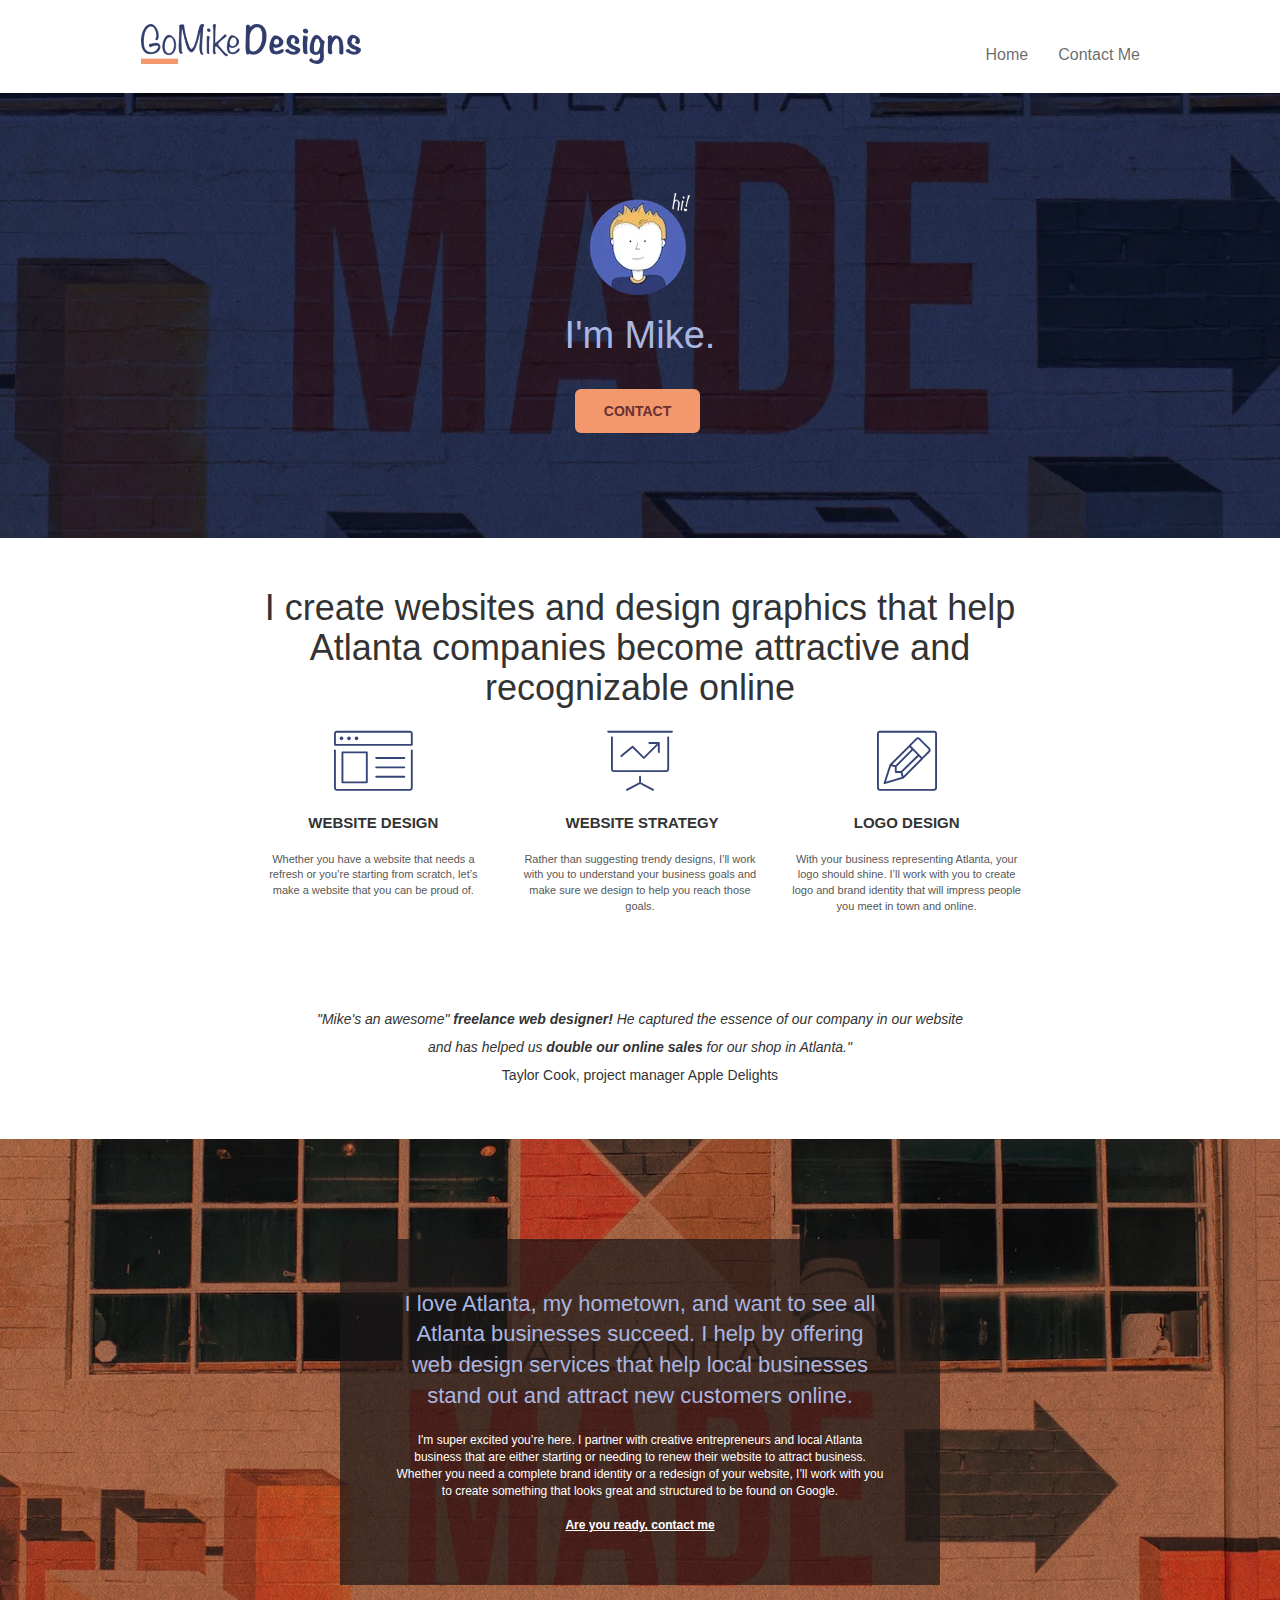
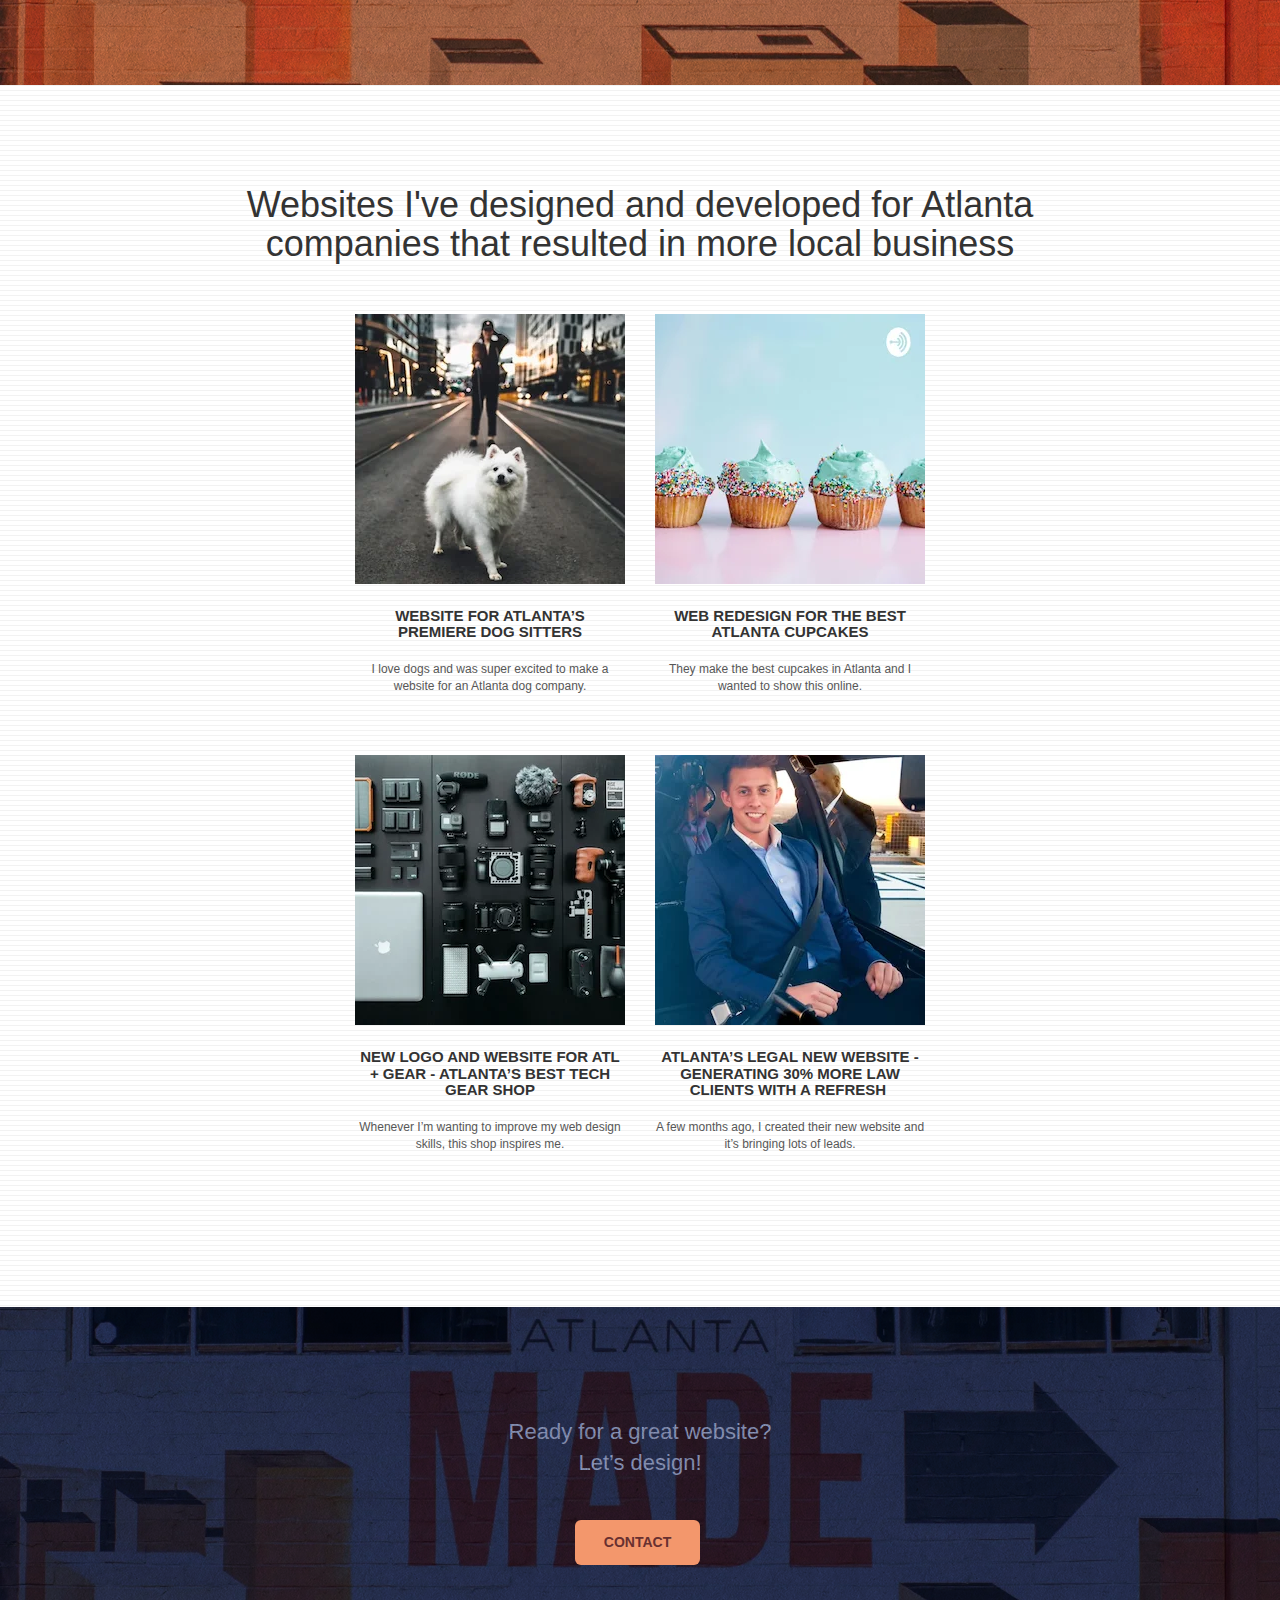
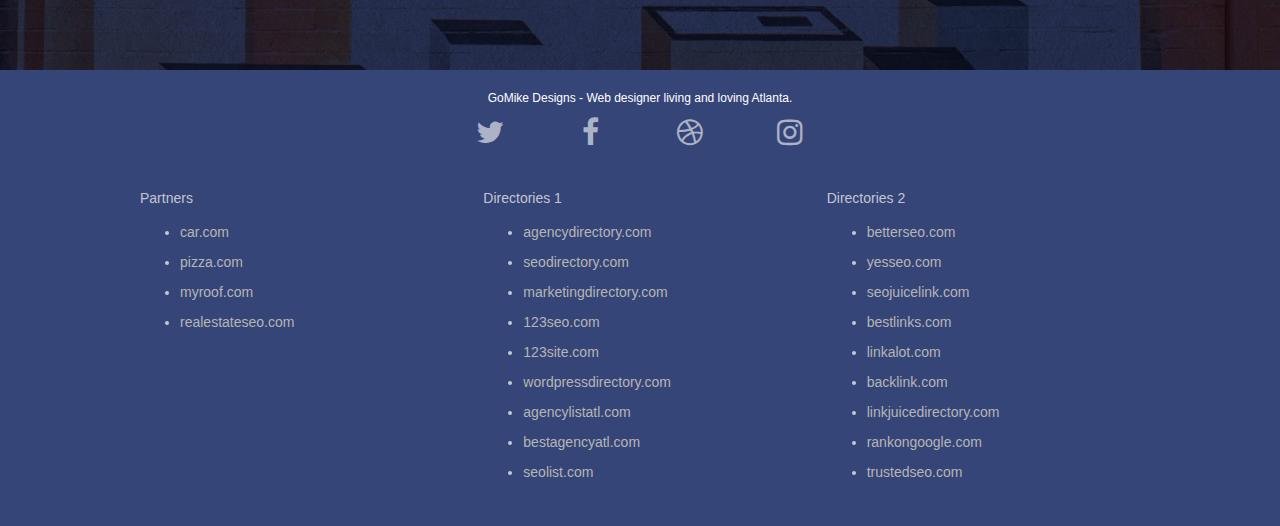
==== commit d597d639: "mike image" ====
--- a/index.html
+++ b/index.html
@@ -63,7 +63,7 @@
 	<div class="container bloc-lg">
 		<div class="row tight-width-whitespace portfolio_mike">
 			<div class="col-sm-12">
-				<img src="img/atlanta_web_designer_mike.webp" class="center-block" alt="atlanta web designer mike,seo, google, website, internet, web design, design agency" width="100" height="105"/>
+				<img src="img/atlanta_web_designer_mike2.webp" class="center-block" alt="atlanta web designer mike,seo, google, website, internet, web design, design agency" width="100" height="102"/>
 				<h1 class="text-center hero-bloc-text tc-white ">
 					I'm Mike.
 				</h1>
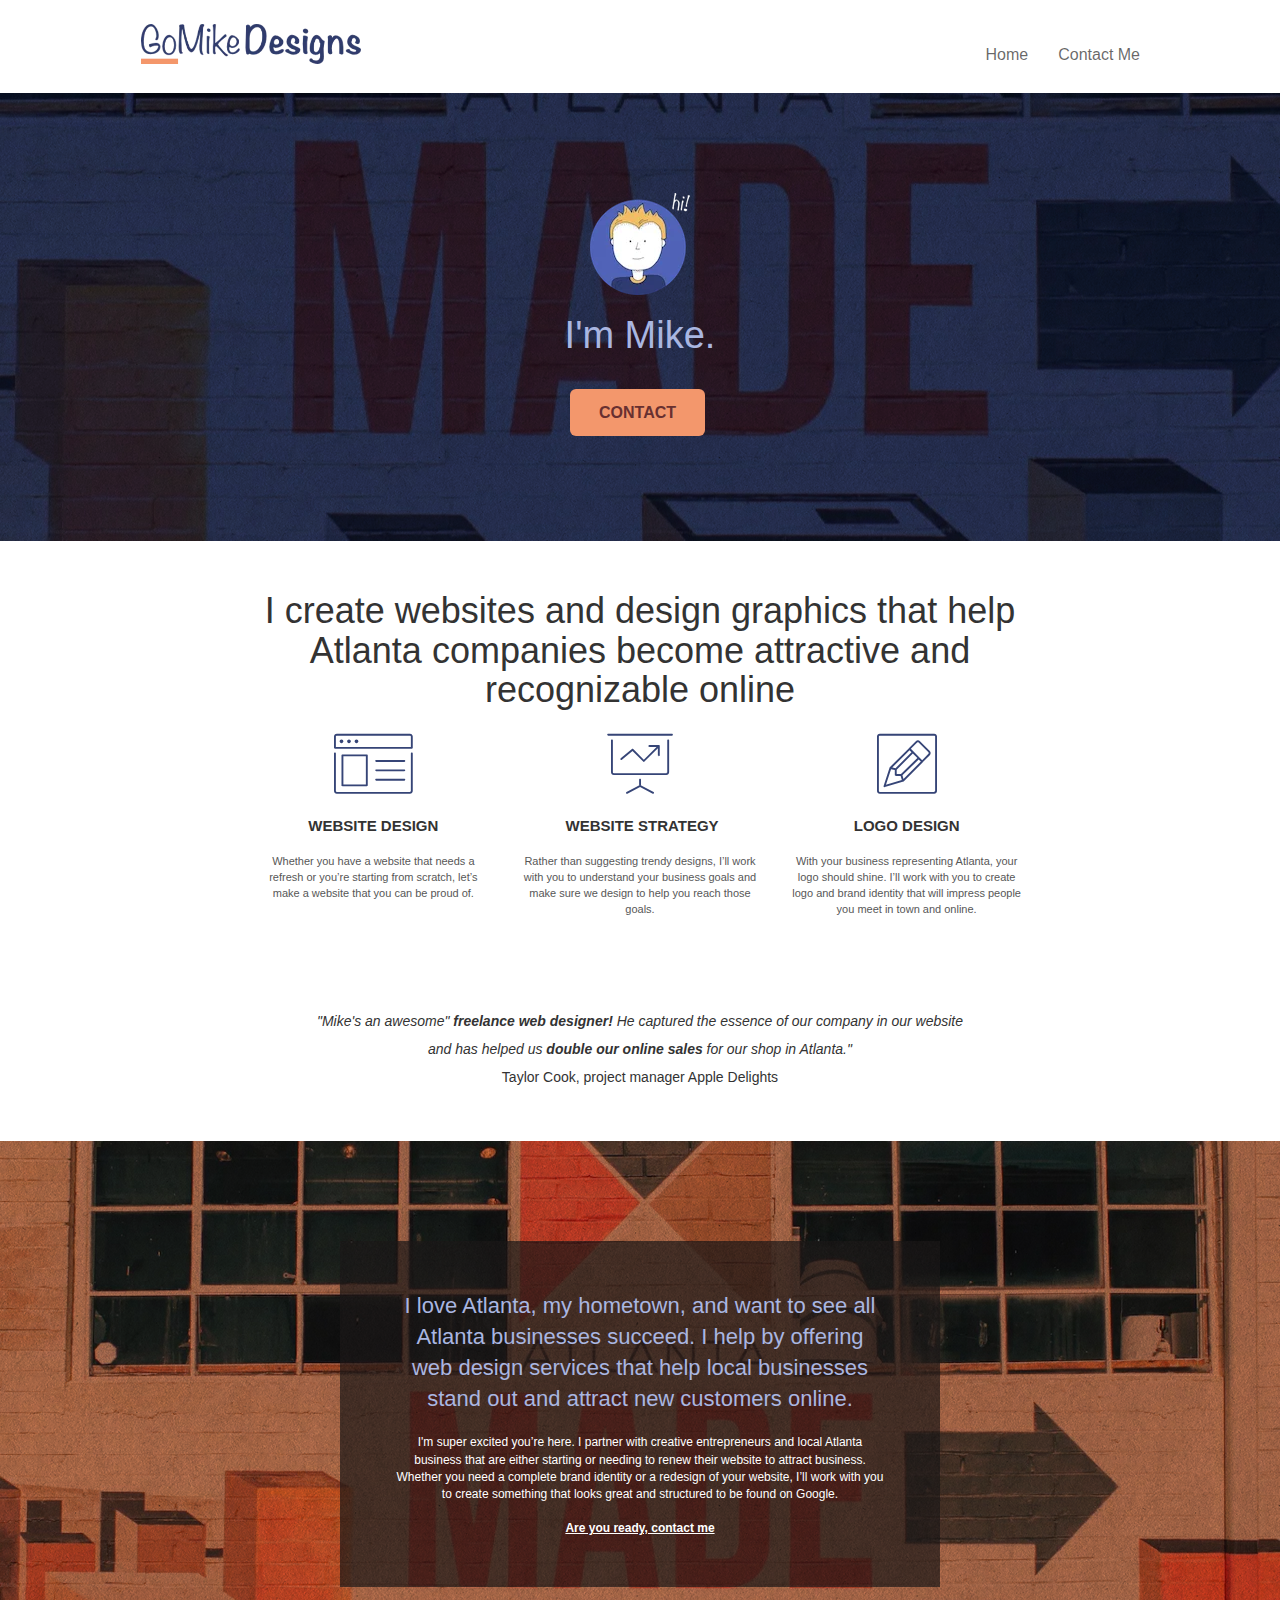
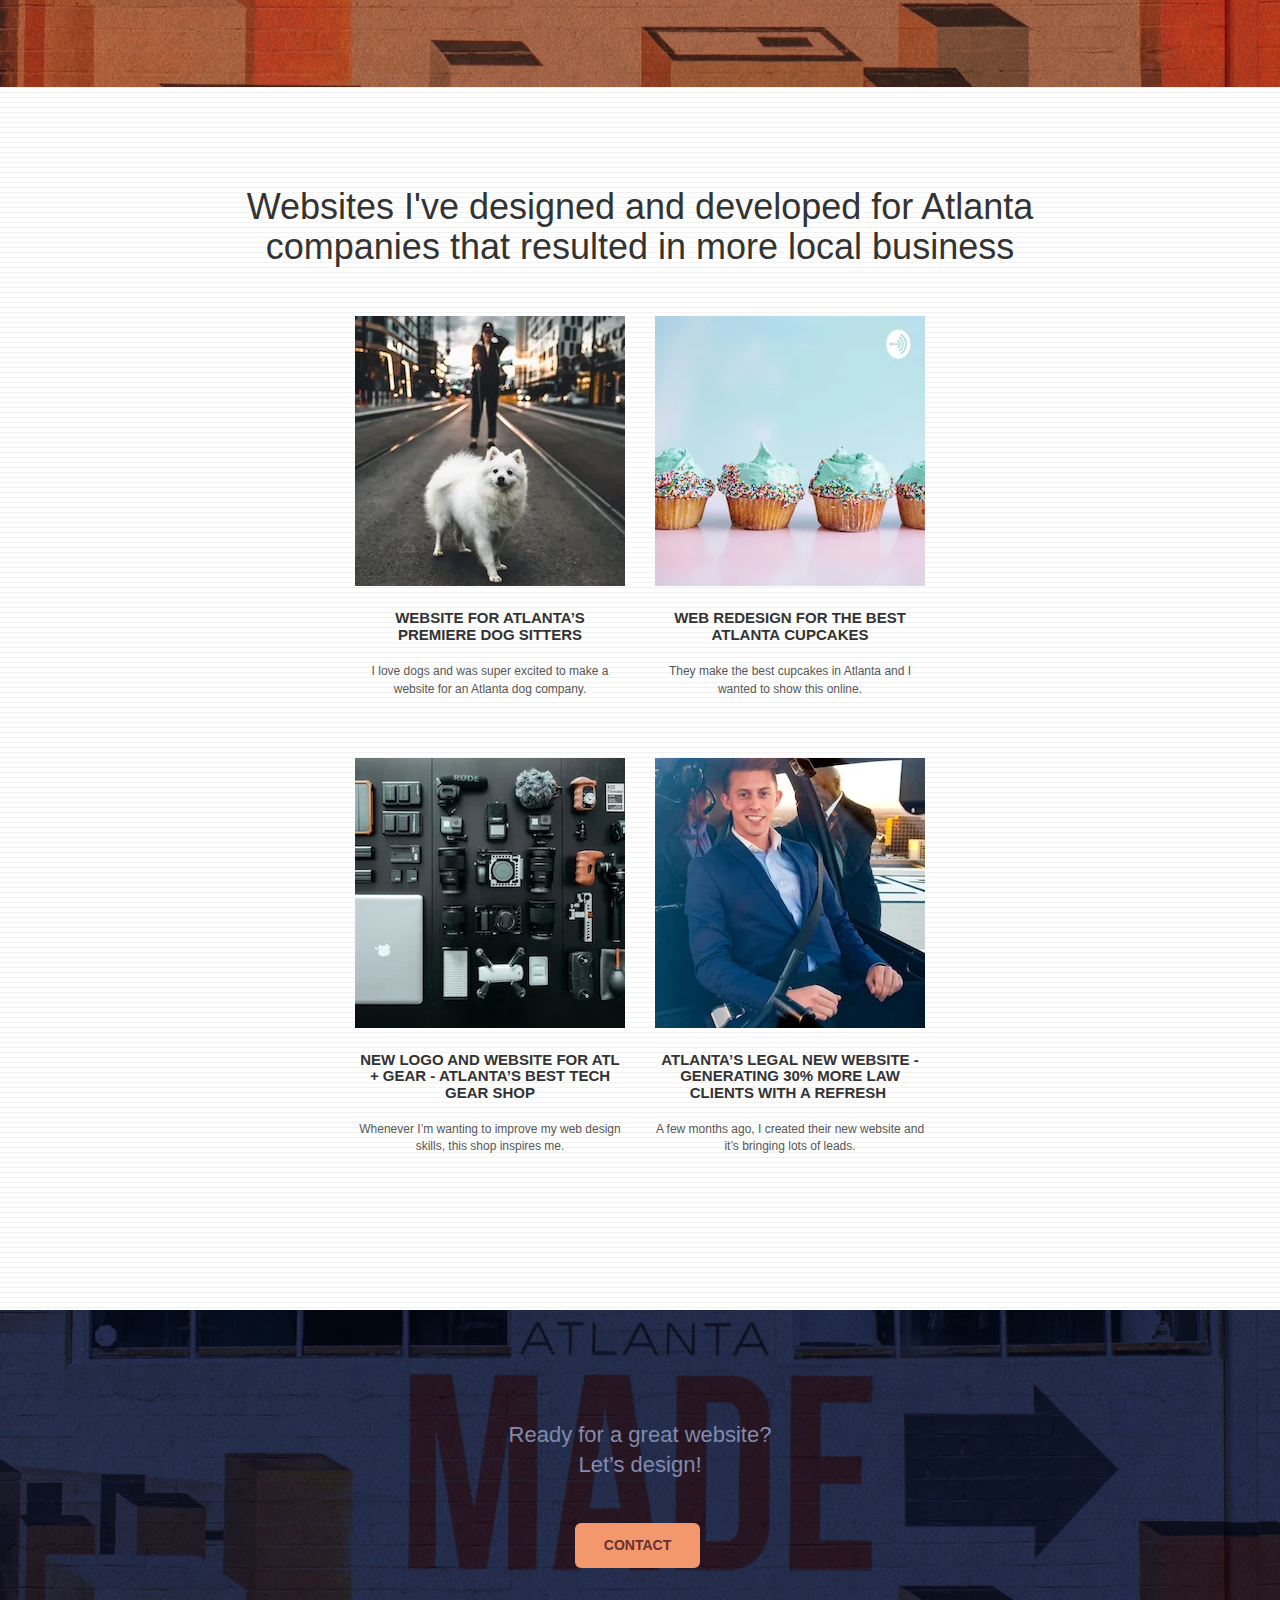
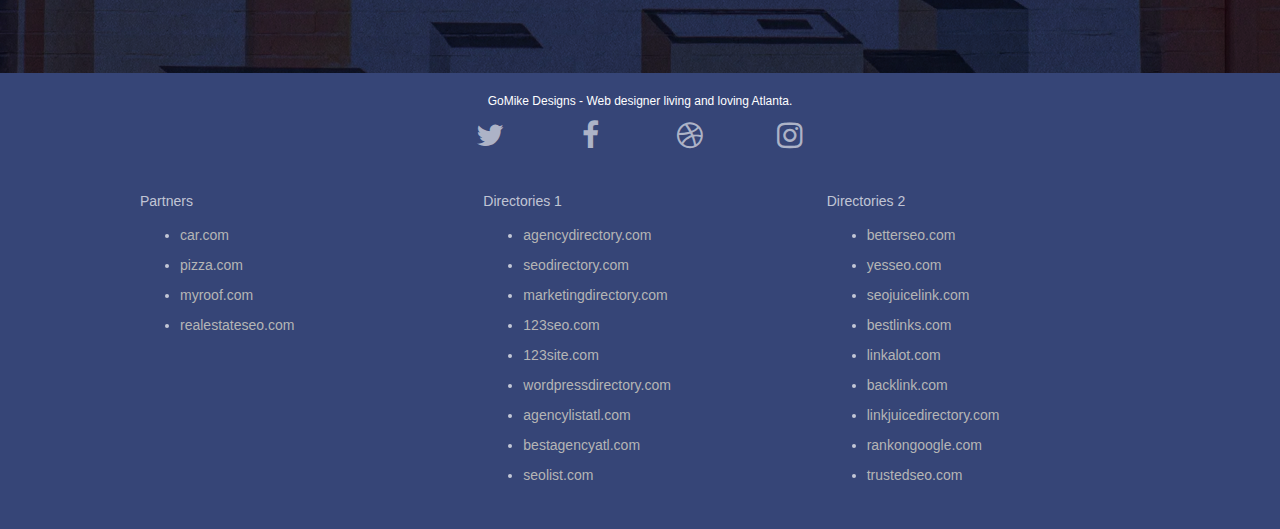
==== commit 9ca88fde: "image" ====
--- a/index.html
+++ b/index.html
@@ -20,6 +20,7 @@
 	<script defer src="./js/blocs.min.js"></script>
 	<script defer src="./js/jquery.touchSwipe.min.js"></script>
 	<script defer src="./js/gmaps.min.js"></script>
+
     <title>Go Mike Designs</title>    
 <!-- Analytics -->
  
@@ -63,7 +64,7 @@
 	<div class="container bloc-lg">
 		<div class="row tight-width-whitespace portfolio_mike">
 			<div class="col-sm-12">
-				<img src="img/atlanta_web_designer_mike2.webp" class="center-block" alt="atlanta web designer mike,seo, google, website, internet, web design, design agency" width="100" height="102"/>
+				<img src="img/atlanta_web_designer_mike.webp" class="center-block" alt="atlanta web designer mike,seo, google, website, internet, web design, design agency" width="100" height="102"/>
 				<h1 class="text-center hero-bloc-text tc-white ">
 					I'm Mike.
 				</h1>
--- a/style.min.css
+++ b/style.min.css
@@ -1 +1 @@
-body{margin:0;padding:0;background:#fff;overflow-x:hidden;-webkit-font-smoothing:antialiased;-moz-osx-font-smoothing:grayscale}a,button{transition:all .3s ease-in-out;outline:0!important}a:hover{text-decoration:none;cursor:pointer}.bloc{width:100%;clear:both;background:50% 50% no-repeat;padding:0 50px;-webkit-background-size:cover;-moz-background-size:cover;-o-background-size:cover;background-size:cover;position:relative}.bloc .container{padding-left:0;padding-right:0}.bloc-lg{padding:100px 50px}.bloc-md{padding:50px}.bloc-sm{padding:20px 50px}.bg-b-edge,.bg-bl-edge,.bg-br-edge,.bg-center,.bg-l-edge,.bg-r-edge,.bg-repeat,.bg-t-edge,.bg-tl-edge,.bg-tr-edge{-webkit-background-size:auto!important;-moz-background-size:auto!important;-o-background-size:auto!important;background-size:auto!important}.bg-repeat{background:repeat}.bloc-bg-texture::before{content:"";background-size:2px 2px;position:absolute;top:0;bottom:0;left:0;right:0}.texture-paper::before{background:url(img/texture-paper.webp);background-size:280px 280px}.d-bloc{color:rgba(255,255,255,.7)}.d-bloc button:hover{color:rgba(255,255,255,.9)}.d-bloc .icon-round,.d-bloc .icon-rounded,.d-bloc .icon-semi-rounded-a,.d-bloc .icon-semi-rounded-b,.d-bloc .icon-square{border-color:rgba(255,255,255,.9)}.d-bloc .divider-h span{border-color:rgba(255,255,255,.2)}.d-bloc .a-btn,.d-bloc .navbar a,.d-bloc .navbar-brand,.d-bloc a .icon-lg,.d-bloc a .icon-md,.d-bloc a .icon-sm,.d-bloc a .icon-xl,.d-bloc h1 a,.d-bloc h2 a,.d-bloc h3 a,.d-bloc h4 a,.d-bloc h5 a,.d-bloc h6 a,.d-bloc p a{color:rgba(255,255,255,.6)}.d-bloc .a-btn:hover,.d-bloc .navbar a:hover,.d-bloc .navbar-brand:hover,.d-bloc a:hover .icon-lg,.d-bloc a:hover .icon-md,.d-bloc a:hover .icon-sm,.d-bloc a:hover .icon-xl,.d-bloc h1 a:hover,.d-bloc h2 a:hover,.d-bloc h3 a:hover,.d-bloc h4 a:hover,.d-bloc h5 a:hover,.d-bloc h6 a:hover,.d-bloc p a:hover{color:rgba(255,255,255,1)}.d-bloc .navbar-toggle .icon-bar{background:rgba(255,255,255,1)}.d-bloc .btn-wire,.d-bloc .btn-wire:hover{color:rgba(255,255,255,1);border-color:rgba(255,255,255,1)}.d-bloc .panel{color:rgba(0,0,0,.5)}.d-bloc .panel button:hover{color:rgba(0,0,0,.7)}.d-bloc .panel icon{border-color:rgba(0,0,0,.7)}.d-bloc .panel .divider-h span{border-color:rgba(0,0,0,.1)}.d-bloc .panel .a-btn{color:rgba(0,0,0,.6)}.d-bloc .panel .a-btn:hover{color:rgba(0,0,0,1)}.d-bloc .panel .btn-wire,.d-bloc .panel .btn-wire:hover{color:rgba(0,0,0,.7);border-color:rgba(0,0,0,.3)}.d-bloc .panel,.l-bloc{color:rgba(0,0,0,.5)}.d-bloc .panel button:hover,.l-bloc button:hover{color:rgba(0,0,0,.7)}.l-bloc .icon-round,.l-bloc .icon-rounded,.l-bloc .icon-semi-rounded-a,.l-bloc .icon-semi-rounded-b,.l-bloc .icon-square{border-color:rgba(0,0,0,.7)}.d-bloc .panel .divider-h span,.l-bloc .divider-h span{border-color:rgba(0,0,0,.1)}.d-bloc .panel .a-btn,.l-bloc .a-btn,.l-bloc .navbar a,.l-bloc .navbar-brand,.l-bloc a .icon-lg,.l-bloc a .icon-md,.l-bloc a .icon-sm,.l-bloc a .icon-xl,.l-bloc h1 a,.l-bloc h2 a,.l-bloc h3 a,.l-bloc h4 a,.l-bloc h5 a,.l-bloc h6 a,.l-bloc p a{color:rgba(0,0,0,.6)}.d-bloc .panel .a-btn:hover,.l-bloc .a-btn:hover,.l-bloc .navbar a:hover,.l-bloc .navbar-brand:hover,.l-bloc a:hover .icon-lg,.l-bloc a:hover .icon-md,.l-bloc a:hover .icon-sm,.l-bloc a:hover .icon-xl,.l-bloc h1 a:hover,.l-bloc h2 a:hover,.l-bloc h3 a:hover,.l-bloc h4 a:hover,.l-bloc h5 a:hover,.l-bloc h6 a:hover,.l-bloc p a:hover{color:rgba(0,0,0,1)}.l-bloc .navbar-toggle .icon-bar{color:rgba(0,0,0,.6)}.d-bloc .panel .btn-wire,.d-bloc .panel .btn-wire:hover,.l-bloc .btn-wire,.l-bloc .btn-wire:hover{color:rgba(0,0,0,.7);border-color:rgba(0,0,0,.3)}.voffset{margin-top:30px}.voffset-lg{margin-top:80px}.row-no-gutters{margin-right:0;margin-left:0}.row.row-no-gutters>[class*=" col-"],.row.row-no-gutters>[class^=col-]{padding-right:0;padding-left:0}#bloc-2-services p{font-size:11px}.navbar{margin-bottom:0;z-index:1}.navbar-brand{height:auto;padding:3px 15px;font-size:25px;font-weight:400;font-weight:600;line-height:44px}.navbar .nav{padding-top:2px;margin-right:-16px;float:right;z-index:1}.nav>li{float:left;margin-top:4px;font-size:16px}.navbar-nav .open .dropdown-menu>li>a{text-align:inherit}.nav>li a:focus,.nav>li a:hover{background:0 0}.navbar-toggle{margin:10px 10px 0 0;border:0}.navbar-toggle:hover{background:0 0!important}.navbar-toggle .icon-bar{background-color:rgba(0,0,0,.5);width:26px}.mg-md{margin-top:10px;margin-bottom:20px}.btn{margin:0 5px 5px 0}button{outline:0!important}.icon-md{font-size:30px!important}.icon-lg{font-size:60px!important}.form-control{border-color:rgba(0,0,0,.1);box-shadow:none}.scrollToTop{width:40px;height:40px;position:fixed;bottom:20px;right:20px;opacity:0;z-index:500;transition:all .3s ease-in-out}.scrollToTop span{margin-top:6px}.showScrollTop{font-size:14px;opacity:1}li{height:30px}.btn,a,h1,h2,h3,h4,h5,h6,label,p{font-family:helvetica;font-weight:400;color:#b5b5b5}.quote_size{width:86%;height:auto}.mike_size{width:fit-content;height:auto}.logo_size{width:50%;height:50%}.images_size{width:100%;height:auto}.webcolor{color:#575757}.container{max-width:1000px}.hero-bloc-text{font-size:38px}.hero-bloc-text-sub{font-size:36px}p{font-size:12px}.tight-width-whitespace{max-width:600px;margin:auto auto auto auto}.h1{font-size:20px;font-family:"Open Sans"}.cta-hero{margin-top:22px;color:#fff!important;text-transform:uppercase;padding:12px 28px 12px 28px;font-size:1em;font-weight:700}.social{max-width:400px;margin:auto auto auto auto}h2{font-size:22px;line-height:1.4em}h3{font-size:15px;text-transform:uppercase;font-weight:700;color:#333!important}.med-width-whitespace{max-width:800px;margin:auto auto auto auto;box-shadow:0 0 0 #000}.portfolio{text-transform:initial;font-weight:400;line-height:1.1;font-size:36px!important}.portfolio_mike{text-transform:initial;font-weight:400;line-height:1.1;font-size:14px!important}.customer_quote{font-weight:100;line-height:2;font-size:14px!important}h1{color:#333!important}.icons{margin-bottom:14px;margin-top:24px}.white{color:#fff!important}.portfolio-thumb{margin-bottom:24px}.portfolio-row{margin-bottom:44px;margin-top:50px}.black-background{background-color:rgba(35,31,32,.7);padding:40px 40px 40px 40px}.bold-link{font-weight:900;text-decoration:underline!important}.service-header{font-size:15px;font-weight:700;text-transform:uppercase}.bgc-white{background-color:#fff}.bgc-dark-slate-blue{background-color:#364577}.bgc-atomic-tangerine{background-color:#f3976c}.tc-white{color:#a9b6e1!important}.btn-atomic-tangerine{background:#f3976c;color:#683030!important}.btn-atomic-tangerine:hover{background:#c27956!important;color:#331f1f!important}.ltc-white{color:#fff!important}.ltc-white:hover{color:#ccc!important}.ltc-atomic-tangerine{color:#976a55!important}.ltc-atomic-tangerine:hover{color:#48220f!important}.icon-dark-slate-blue{color:#364577!important;border-color:#364577!important}.bg-dots-bg{background-image:url(img/dots-bg.webp)}.bg-lines-h2-bg{background-image:url(img/lines-h2-bg.webp)}.bg-atlanta-20made-20sign{background-image:url(img/atlanta_made_sign.webp)}.bg-atlanta-20made-20sign-20orange{background-image:url(img/atlanta%20made%20sign%20orange.webp)}@media (max-width:1024px){.bloc{padding-left:20px;padding-right:20px}.bloc-tile-2.full-width-bloc .container,.bloc-tile-3.full-width-bloc .container,.bloc-tile-4.full-width-bloc .container,.bloc.full-width-bloc{padding-left:0;padding-right:0}}@media (max-width:991px){.container{width:100%}.b-parallax{background-attachment:scroll}#hero-bloc,.page-container{overflow-x:hidden;position:relative}.bloc-group,.bloc-group .bloc{display:block;width:100%}.bloc-fill-screen .fill-bloc-bottom-edge,.bloc-fill-screen .fill-bloc-top-edge{padding:0 20px}}@media (max-width:767px){.mike_size{width:60%;height:60%}.page-container{overflow-x:hidden;position:relative}#disqus_thread,h1,h2,h3,h4,h5,h6,p{padding-left:10px!important;padding-right:10px!important}.b-parallax{background-attachment:scroll}.navbar .nav{padding-top:0;border-top:1px solid rgba(0,0,0,.2);float:none!important}.navbar.row{margin-left:0;margin-right:0}.nav>li{margin-top:0;border-bottom:1px solid rgba(0,0,0,.1);background:rgba(0,0,0,.05);text-align:left;padding-left:15px;width:100%}.nav>li:hover{background:rgba(0,0,0,.08)}.dropdown .dropdown a .caret{float:none;margin:5px 0 0 10px!important;border:4px solid #000;border-bottom-color:transparent;border-right-color:transparent;border-left-color:transparent}#hero-bloc .navbar .nav{background:rgba(0,0,0,.8)}#hero-bloc .navbar .nav a{color:rgba(255,255,255,.6)}.hero-nav{left:-1px;right:-1px}.navbar-collapse{padding:0;overflow-x:hidden;-webkit-box-shadow:none;box-shadow:none}.navbar-brand img{max-height:40px;width:auto}.bloc{padding-left:0;padding-right:0}.bloc-lg,.bloc-xl,.bloc-xxl{padding:40px 0}.bloc-md,.bloc-sm{padding-left:0;padding-right:0}.bloc-fill-screen .fill-bloc-bottom-edge,.bloc-fill-screen .fill-bloc-top-edge,.bloc-tile-2 .container,.bloc-tile-3 .container,.bloc-tile-4 .container{padding-left:0;padding-right:0}.a-block{padding:0 10px}.voffset{margin-top:5px}.voffset-lg{margin-top:30px}form{padding:5px}.blocsapp-device-iphone5{background-size:216px 425px;padding-top:60px;width:216px;height:425px}.blocsapp-device-iphone5 img{width:180px;height:320px}}@media (max-width:400px){.mike_size{width:30%;height:30%}.bloc{padding-left:0;padding-right:0}}@media (max-width:767px){.bloc-mob-center-text{text-align:center}}a[data-lightbox]{position:relative;display:block;text-align:center}a[data-lightbox]:hover::before{content:"+";font-family:HelveticaNeue-Light,"Helvetica Neue Light","Helvetica Neue",Helvetica,Arial;font-size:32px;width:50px;height:50px;margin-left:-25px;border-radius:50%;background:rgba(0,0,0,.6);color:#fff;font-weight:100;z-index:1;position:absolute;top:50%;transform:translateY(-50%);-webkit-transform:translateY(-50%)}a[data-lightbox]:hover img{opacity:.6;-webkit-animation-fill-mode:none;animation-fill-mode:none}#lightbox-modal{display:flex;align-items:center}#lightbox-modal .modal-dialog{width:90%;max-width:900px;margin:0 auto 0}#lightbox-modal .modal-dialog img{max-height:90vh;margin:0 auto}.lightbox-caption{padding:20px;color:#fff;background:rgba(0,0,0,.5);position:absolute;left:15px;right:15px;bottom:5px}.close-lightbox{color:#fff;font-size:30px;position:absolute;top:20px;right:20px;z-index:20;background:rgba(0,0,0,.5);border:none;line-height:30px;padding:0 9px 5px;opacity:.3}.close-lightbox:hover,.next-lightbox:hover,.prev-lightbox:hover{opacity:1;color:#fff}.next-lightbox,.prev-lightbox{font-size:20px;color:rgba(255,255,255,.9);background:rgba(0,0,0,.5);transition:all .2s ease-in-out;position:absolute;top:45%;z-index:1;opacity:.4}.next-lightbox{padding:6px 8px 1px 13px;right:25px}.prev-lightbox{padding:6px 13px 1px 10px;left:25px}.snapshot-lb .modal-body{padding-bottom:45px}.snapshot-lb .lightbox-caption{padding:0;color:rgba(0,0,0,.5);background:0 0}.close-lightbox{display:inline-block}+body{margin:0;padding:0;background:#fff;overflow-x:hidden;-webkit-font-smoothing:antialiased;-moz-osx-font-smoothing:grayscale}a,button{transition:all .3s ease-in-out;outline:0!important}a:hover{text-decoration:none;cursor:pointer}.bloc{width:100%;clear:both;background:50% 50% no-repeat;padding:0 50px;-webkit-background-size:cover;-moz-background-size:cover;-o-background-size:cover;background-size:cover;position:relative}.bloc .container{padding-left:0;padding-right:0}.bloc-lg{padding:100px 50px}.bloc-md{padding:50px}.bloc-sm{padding:20px 50px}.bg-b-edge,.bg-bl-edge,.bg-br-edge,.bg-center,.bg-l-edge,.bg-r-edge,.bg-repeat,.bg-t-edge,.bg-tl-edge,.bg-tr-edge{-webkit-background-size:auto!important;-moz-background-size:auto!important;-o-background-size:auto!important;background-size:auto!important}.bg-repeat{background:repeat}.bloc-bg-texture::before{content:"";background-size:2px 2px;position:absolute;top:0;bottom:0;left:0;right:0}.texture-paper::before{background:url(img/texture-paper.webp);background-size:280px 280px}.d-bloc{color:rgba(255,255,255,.7)}.d-bloc button:hover{color:rgba(255,255,255,.9)}.d-bloc .icon-round,.d-bloc .icon-rounded,.d-bloc .icon-semi-rounded-a,.d-bloc .icon-semi-rounded-b,.d-bloc .icon-square{border-color:rgba(255,255,255,.9)}.d-bloc .divider-h span{border-color:rgba(255,255,255,.2)}.d-bloc .a-btn,.d-bloc .navbar a,.d-bloc .navbar-brand,.d-bloc a .icon-lg,.d-bloc a .icon-md,.d-bloc a .icon-sm,.d-bloc a .icon-xl,.d-bloc h1 a,.d-bloc h2 a,.d-bloc h3 a,.d-bloc h4 a,.d-bloc h5 a,.d-bloc h6 a,.d-bloc p a{color:rgba(255,255,255,.6)}.d-bloc .a-btn:hover,.d-bloc .navbar a:hover,.d-bloc .navbar-brand:hover,.d-bloc a:hover .icon-lg,.d-bloc a:hover .icon-md,.d-bloc a:hover .icon-sm,.d-bloc a:hover .icon-xl,.d-bloc h1 a:hover,.d-bloc h2 a:hover,.d-bloc h3 a:hover,.d-bloc h4 a:hover,.d-bloc h5 a:hover,.d-bloc h6 a:hover,.d-bloc p a:hover{color:rgba(255,255,255,1)}.d-bloc .navbar-toggle .icon-bar{background:rgba(255,255,255,1)}.d-bloc .btn-wire,.d-bloc .btn-wire:hover{color:rgba(255,255,255,1);border-color:rgba(255,255,255,1)}.d-bloc .panel{color:rgba(0,0,0,.5)}.d-bloc .panel button:hover{color:rgba(0,0,0,.7)}.d-bloc .panel icon{border-color:rgba(0,0,0,.7)}.d-bloc .panel .divider-h span{border-color:rgba(0,0,0,.1)}.d-bloc .panel .a-btn{color:rgba(0,0,0,.6)}.d-bloc .panel .a-btn:hover{color:rgba(0,0,0,1)}.d-bloc .panel .btn-wire,.d-bloc .panel .btn-wire:hover{color:rgba(0,0,0,.7);border-color:rgba(0,0,0,.3)}.d-bloc .panel,.l-bloc{color:rgba(0,0,0,.5)}.d-bloc .panel button:hover,.l-bloc button:hover{color:rgba(0,0,0,.7)}.l-bloc .icon-round,.l-bloc .icon-rounded,.l-bloc .icon-semi-rounded-a,.l-bloc .icon-semi-rounded-b,.l-bloc .icon-square{border-color:rgba(0,0,0,.7)}.d-bloc .panel .divider-h span,.l-bloc .divider-h span{border-color:rgba(0,0,0,.1)}.d-bloc .panel .a-btn,.l-bloc .a-btn,.l-bloc .navbar a,.l-bloc .navbar-brand,.l-bloc a .icon-lg,.l-bloc a .icon-md,.l-bloc a .icon-sm,.l-bloc a .icon-xl,.l-bloc h1 a,.l-bloc h2 a,.l-bloc h3 a,.l-bloc h4 a,.l-bloc h5 a,.l-bloc h6 a,.l-bloc p a{color:rgba(0,0,0,.6)}.d-bloc .panel .a-btn:hover,.l-bloc .a-btn:hover,.l-bloc .navbar a:hover,.l-bloc .navbar-brand:hover,.l-bloc a:hover .icon-lg,.l-bloc a:hover .icon-md,.l-bloc a:hover .icon-sm,.l-bloc a:hover .icon-xl,.l-bloc h1 a:hover,.l-bloc h2 a:hover,.l-bloc h3 a:hover,.l-bloc h4 a:hover,.l-bloc h5 a:hover,.l-bloc h6 a:hover,.l-bloc p a:hover{color:rgba(0,0,0,1)}.l-bloc .navbar-toggle .icon-bar{color:rgba(0,0,0,.6)}.d-bloc .panel .btn-wire,.d-bloc .panel .btn-wire:hover,.l-bloc .btn-wire,.l-bloc .btn-wire:hover{color:rgba(0,0,0,.7);border-color:rgba(0,0,0,.3)}.voffset{margin-top:30px}.voffset-lg{margin-top:80px}.row-no-gutters{margin-right:0;margin-left:0}.row.row-no-gutters>[class*=" col-"],.row.row-no-gutters>[class^=col-]{padding-right:0;padding-left:0}#bloc-2-services p{font-size:11px}.navbar{margin-bottom:0;z-index:1}.navbar-brand{height:auto;padding:3px 15px;font-size:25px;font-weight:400;font-weight:600;line-height:44px}.navbar .nav{padding-top:2px;margin-right:-16px;float:right;z-index:1}.nav>li{float:left;margin-top:4px;font-size:16px}.navbar-nav .open .dropdown-menu>li>a{text-align:inherit}.nav>li a:focus,.nav>li a:hover{background:0 0}.navbar-toggle{margin:10px 10px 0 0;border:0}.navbar-toggle:hover{background:0 0!important}.navbar-toggle .icon-bar{background-color:rgba(0,0,0,.5);width:26px}.mg-md{margin-top:10px;margin-bottom:20px}.btn{margin:0 5px 5px 0}button{outline:0!important}.icon-md{font-size:30px!important}.icon-lg{font-size:60px!important}.form-control{border-color:rgba(0,0,0,.1);box-shadow:none}.scrollToTop{width:40px;height:40px;position:fixed;bottom:20px;right:20px;opacity:0;z-index:500;transition:all .3s ease-in-out}.scrollToTop span{margin-top:6px}.showScrollTop{font-size:14px;opacity:1}li{height:30px}.btn,a,h1,h2,h3,h4,h5,h6,label,p{font-family:helvetica;font-weight:400;color:#b5b5b5}.quote_size{width:86%;height:auto}.mike_size{width:fit-content;height:auto}.logo_size{width:50%;height:50%}.images_size{width:100%;height:auto}.webcolor{color:#575757}.container{max-width:1000px}.hero-bloc-text{font-size:38px}.hero-bloc-text-sub{font-size:36px}p{font-size:12px}.tight-width-whitespace{max-width:600px;margin:auto auto auto auto}.h1{font-size:20px;font-family:"Open Sans"}.cta-hero{margin-top:22px;color:#fff!important;text-transform:uppercase;padding:12px 28px 12px 28px;font-size:1em;font-weight:700}.social{max-width:400px;margin:auto auto auto auto}h2{font-size:22px;line-height:1.4em}h3{font-size:15px;text-transform:uppercase;font-weight:700;color:#333!important}.med-width-whitespace{max-width:800px;margin:auto auto auto auto;box-shadow:0 0 0 #000}.portfolio{text-transform:initial;font-weight:400;line-height:1.1;font-size:36px!important}.portfolio_mike{text-transform:initial;font-weight:400;line-height:1.1;font-size:16px!important}.customer_quote{font-weight:100;line-height:2;font-size:14px!important}h1{color:#333!important}.icons{margin-bottom:14px;margin-top:24px}.white{color:#fff!important}.portfolio-thumb{margin-bottom:24px}.portfolio-row{margin-bottom:44px;margin-top:50px}.black-background{background-color:rgba(35,31,32,.7);padding:40px 40px 40px 40px}.bold-link{font-weight:900;text-decoration:underline!important}.service-header{font-size:15px;font-weight:700;text-transform:uppercase}.bgc-white{background-color:#fff}.bgc-dark-slate-blue{background-color:#364577}.bgc-atomic-tangerine{background-color:#f3976c}.tc-white{color:#a9b6e1!important}.btn-atomic-tangerine{background:#f3976c;color:#683030!important}.btn-atomic-tangerine:hover{background:#c27956!important;color:#331f1f!important}.ltc-white{color:#fff!important}.ltc-white:hover{color:#ccc!important}.ltc-atomic-tangerine{color:#976a55!important}.ltc-atomic-tangerine:hover{color:#48220f!important}.icon-dark-slate-blue{color:#364577!important;border-color:#364577!important}.bg-dots-bg{background-image:url(img/dots-bg.webp)}.bg-lines-h2-bg{background-image:url(img/lines-h2-bg.webp)}.bg-atlanta-20made-20sign{background-image:url(img/atlanta_made_sign.webp)}.bg-atlanta-20made-20sign-20orange{background-image:url(img/atlanta%20made%20sign%20orange.webp)}@media (max-width:1024px){.bloc{padding-left:20px;padding-right:20px}.bloc-tile-2.full-width-bloc .container,.bloc-tile-3.full-width-bloc .container,.bloc-tile-4.full-width-bloc .container,.bloc.full-width-bloc{padding-left:0;padding-right:0}}@media (max-width:991px){.container{width:100%}.b-parallax{background-attachment:scroll}#hero-bloc,.page-container{overflow-x:hidden;position:relative}.bloc-group,.bloc-group .bloc{display:block;width:100%}.bloc-fill-screen .fill-bloc-bottom-edge,.bloc-fill-screen .fill-bloc-top-edge{padding:0 20px}}@media (max-width:767px){.mike_size{width:60%;height:60%}.page-container{overflow-x:hidden;position:relative}#disqus_thread,h1,h2,h3,h4,h5,h6,p{padding-left:10px!important;padding-right:10px!important}.b-parallax{background-attachment:scroll}.navbar .nav{padding-top:0;border-top:1px solid rgba(0,0,0,.2);float:none!important}.navbar.row{margin-left:0;margin-right:0}.nav>li{margin-top:0;border-bottom:1px solid rgba(0,0,0,.1);background:rgba(0,0,0,.05);text-align:left;padding-left:15px;width:100%}.nav>li:hover{background:rgba(0,0,0,.08)}.dropdown .dropdown a .caret{float:none;margin:5px 0 0 10px!important;border:4px solid #000;border-bottom-color:transparent;border-right-color:transparent;border-left-color:transparent}#hero-bloc .navbar .nav{background:rgba(0,0,0,.8)}#hero-bloc .navbar .nav a{color:rgba(255,255,255,.6)}.hero-nav{left:-1px;right:-1px}.navbar-collapse{padding:0;overflow-x:hidden;-webkit-box-shadow:none;box-shadow:none}.navbar-brand img{max-height:40px;width:auto}.bloc{padding-left:0;padding-right:0}.bloc-lg,.bloc-xl,.bloc-xxl{padding:40px 0}.bloc-md,.bloc-sm{padding-left:0;padding-right:0}.bloc-fill-screen .fill-bloc-bottom-edge,.bloc-fill-screen .fill-bloc-top-edge,.bloc-tile-2 .container,.bloc-tile-3 .container,.bloc-tile-4 .container{padding-left:0;padding-right:0}.a-block{padding:0 10px}.voffset{margin-top:5px}.voffset-lg{margin-top:30px}form{padding:5px}.blocsapp-device-iphone5{background-size:216px 425px;padding-top:60px;width:216px;height:425px}.blocsapp-device-iphone5 img{width:180px;height:320px}}@media (max-width:400px){.mike_size{width:30%;height:30%}.bloc{padding-left:0;padding-right:0}}@media (max-width:767px){.bloc-mob-center-text{text-align:center}}a[data-lightbox]{position:relative;display:block;text-align:center}a[data-lightbox]:hover::before{content:"+";font-family:HelveticaNeue-Light,"Helvetica Neue Light","Helvetica Neue",Helvetica,Arial;font-size:32px;width:50px;height:50px;margin-left:-25px;border-radius:50%;background:rgba(0,0,0,.6);color:#fff;font-weight:100;z-index:1;position:absolute;top:50%;transform:translateY(-50%);-webkit-transform:translateY(-50%)}a[data-lightbox]:hover img{opacity:.6;-webkit-animation-fill-mode:none;animation-fill-mode:none}#lightbox-modal{display:flex;align-items:center}#lightbox-modal .modal-dialog{width:90%;max-width:900px;margin:0 auto 0}#lightbox-modal .modal-dialog img{max-height:90vh;margin:0 auto}.lightbox-caption{padding:20px;color:#fff;background:rgba(0,0,0,.5);position:absolute;left:15px;right:15px;bottom:5px}.close-lightbox{color:#fff;font-size:30px;position:absolute;top:20px;right:20px;z-index:20;background:rgba(0,0,0,.5);border:none;line-height:30px;padding:0 9px 5px;opacity:.3}.close-lightbox:hover,.next-lightbox:hover,.prev-lightbox:hover{opacity:1;color:#fff}.next-lightbox,.prev-lightbox{font-size:20px;color:rgba(255,255,255,.9);background:rgba(0,0,0,.5);transition:all .2s ease-in-out;position:absolute;top:45%;z-index:1;opacity:.4}.next-lightbox{padding:6px 8px 1px 13px;right:25px}.prev-lightbox{padding:6px 13px 1px 10px;left:25px}.snapshot-lb .modal-body{padding-bottom:45px}.snapshot-lb .lightbox-caption{padding:0;color:rgba(0,0,0,.5);background:0 0}.close-lightbox{display:inline-block}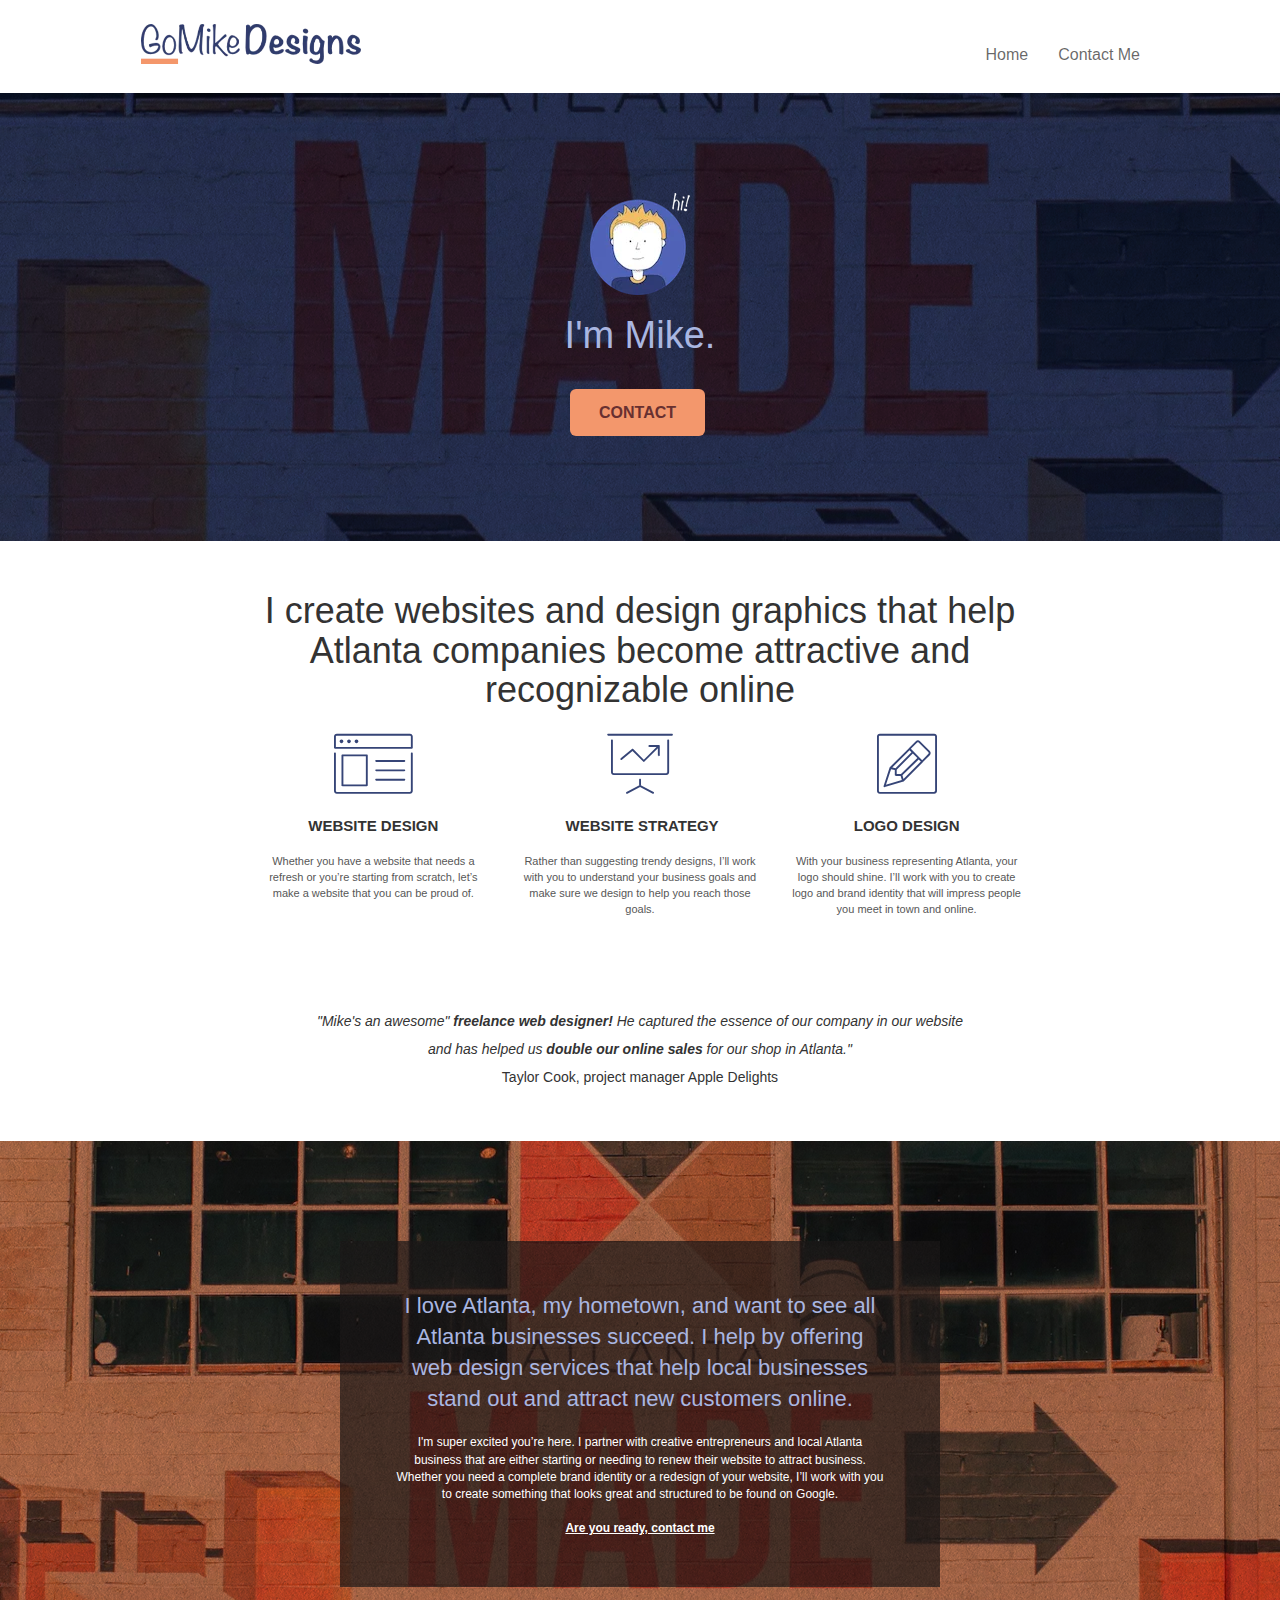
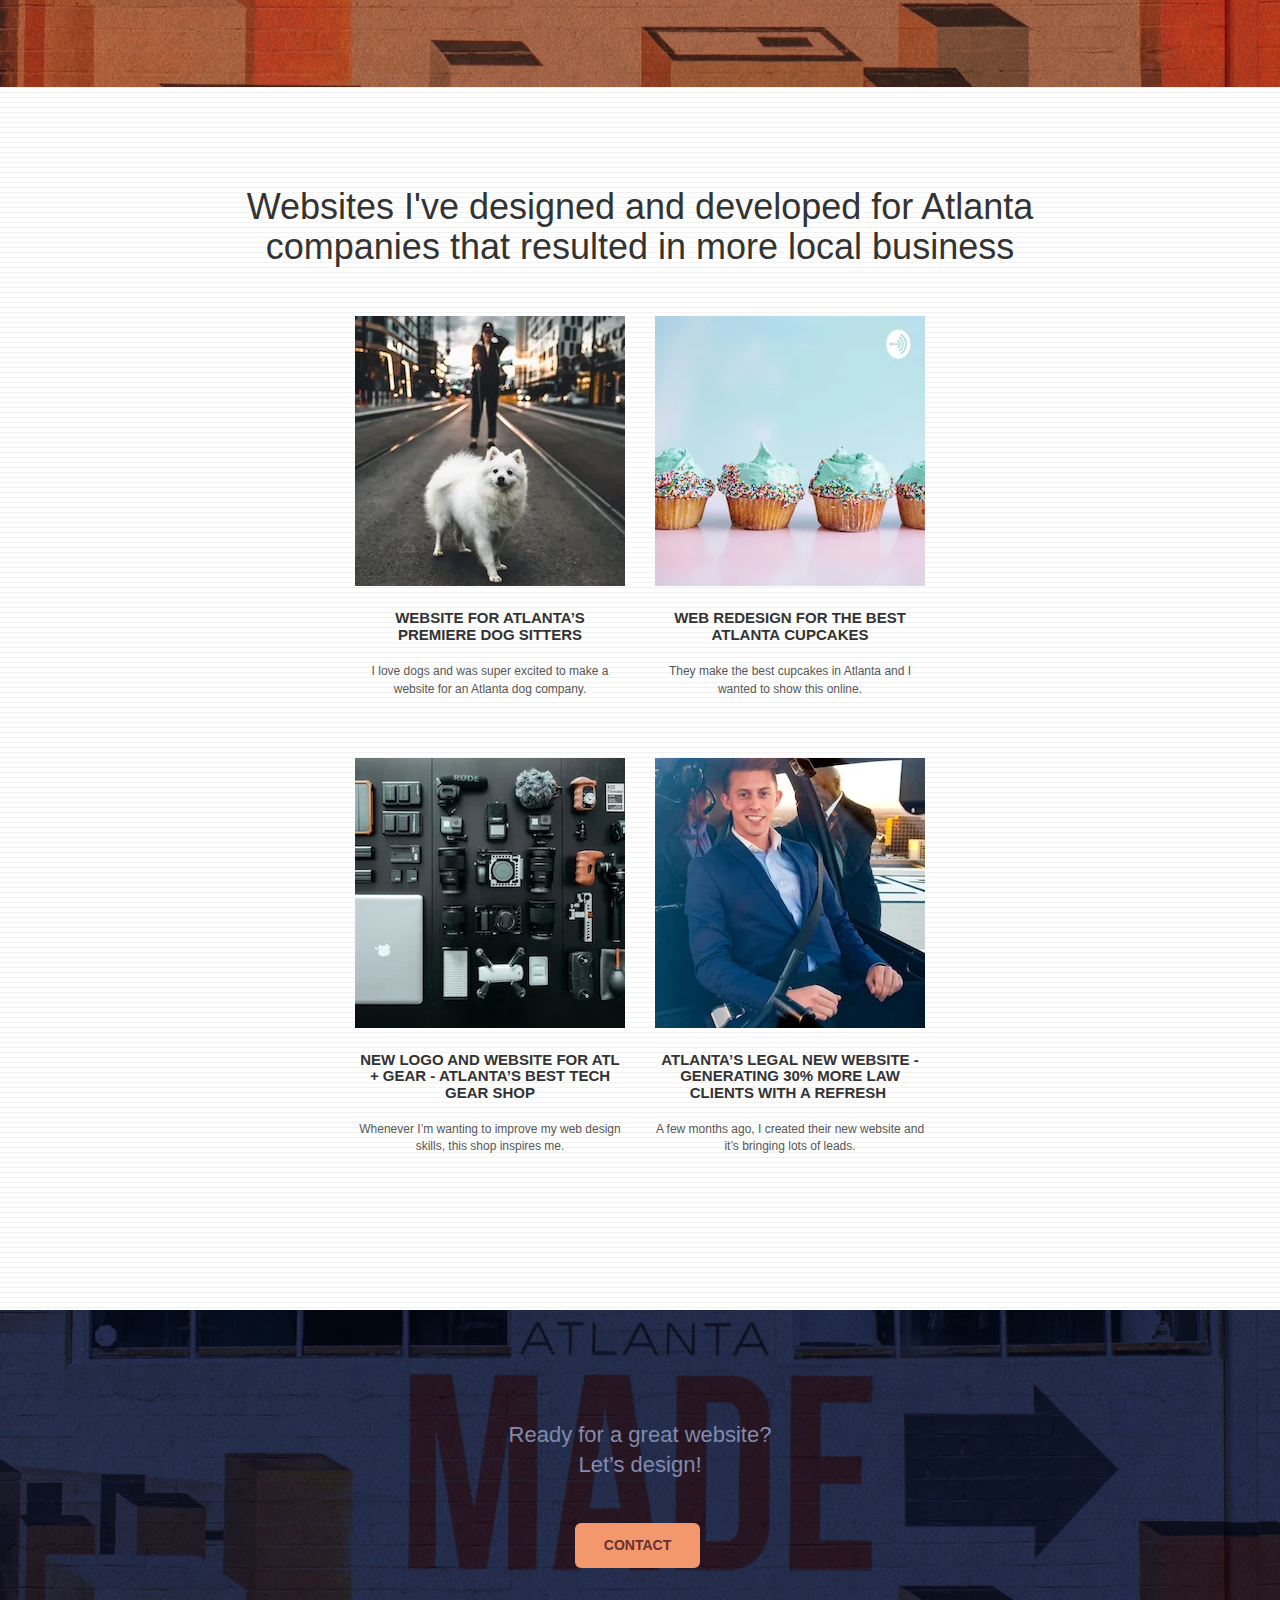
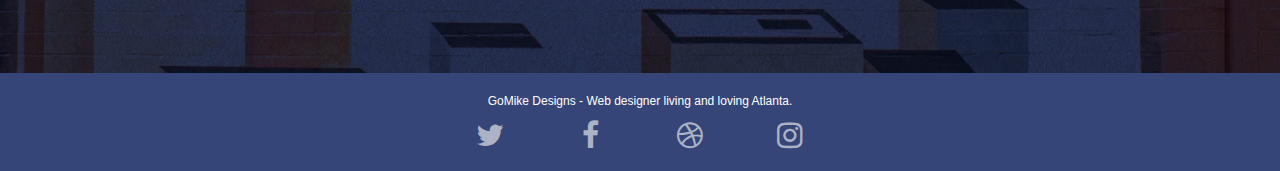
==== commit dac81d26: "Black Links" ====
--- a/index.html
+++ b/index.html
@@ -7,10 +7,12 @@
     <meta name="viewport" content="width=device-width, initial-scale=1.0, viewport-fit=cover">
     <link rel="shortcut icon" type="image/png" href="favicon.jpg">
     
-	<link rel="stylesheet" type="text/css" href="./css/bootstrap.min.css">
+	<link rel="preload" href="./css/bootstrap.min.css" as="style" onload="this.onload=null;this.rel='stylesheet'">
+	<noscript><link rel="stylesheet" href="./css/bootstrap.min.css"></noscript>
 	<link rel="preload" href="./css/font-awesome.min.css" as="style" onload="this.onload=null;this.rel='stylesheet'">
 	<noscript><link rel="stylesheet" href="./css/font-awesome.min.css"></noscript>
-	<link rel="stylesheet" type="text/css" href="style.min.css">
+	<link rel="preload" href="style.min.css" as="style" onload="this.onload=null;this.rel='stylesheet'">
+	<noscript><link rel="stylesheet" href="style.min.css"></noscript>
 	<link rel="stylesheet" type="text/css" href="./css/et-line.css">
 	<link rel="preload" href="./css/et-line.css" as="style" onload="this.onload=null;this.rel='stylesheet'">
 	<noscript><link rel="stylesheet" href="./css/et-line.css"></noscript>
@@ -258,58 +260,13 @@
 							<a class="social" href="index.html" aria-label="Instagram"><span class="fa fa-instagram icon-md"></span></a>
 						</div>
 					</div>
-
-					<div class="keywords" style="color:#364577;">web agency atlanta, web strategy, web design, logo, website, web, internet, logo design</div>
-
-				</div>
-					<div class="row">
-					<div class="col-sm-4">
-						Partners
-							<ul>
-								<li><a href="car.com">car.com</a></li>
-								<li><a href="pizza.com">pizza.com</a></li>
-								<li><a href="myroof.com">myroof.com</a></li>
-								<li><a href="realestateseo.com">realestateseo.com</a></li>
-							</ul>		
-					</div>
-					<div class="col-sm-4">
-						Directories 1
-						<ul>
-							<li><a href="agencydirectory.com">agencydirectory.com</a></li>
-							<li><a href="seodirectory.com">seodirectory.com</a></li>
-							<li><a href="marketingdirectory.com">marketingdirectory.com</a></li>
-							<li><a href="123seo.com">123seo.com</a></li>
-							<li><a href="123site.com">123site.com</a></li>
-							<li><a href="wordpressdirectory.com">wordpressdirectory.com</a></li>
-							<li><a href="agencylistatl.com">agencylistatl.com</a></li>
-							<li><a href="bestagencyatl.com">bestagencyatl.com</a></li>
-							<li><a href="seolist.com">seolist.com</a></li>
-						</ul>
-					</div>
-					<div class="col-sm-4">
-						Directories 2
-						<ul>
-							<li><a href="betterseo.com">betterseo.com</a></li>
-							<li><a href="yesseo.com">yesseo.com</a></li>
-							<li><a href="seojuicelink.com">seojuicelink.com</a></li>
-							<li><a href="bestlinks.com">bestlinks.com</a></li>
-							<li><a href="linkalot.com">linkalot.com</a></li>
-							<li><a href="backlink.com">backlink.com</a></li>
-							<li><a href="linkjuicedirectory.com">linkjuicedirectory.com</a></li>
-							<li><a href="rankongoogle.com">rankongoogle.com</a></li>
-							<li><a href="trustedseo.com">trustedseo.com</a></li>
-						</ul>
-					</div>
 				</div>
 			</div>
 		</div>
 	</div>
 </div>
 <!-- Footer - bloc-8 END -->
-
 </div>
 <!-- Main container END -->
-    
-
 </body>
 </html>
